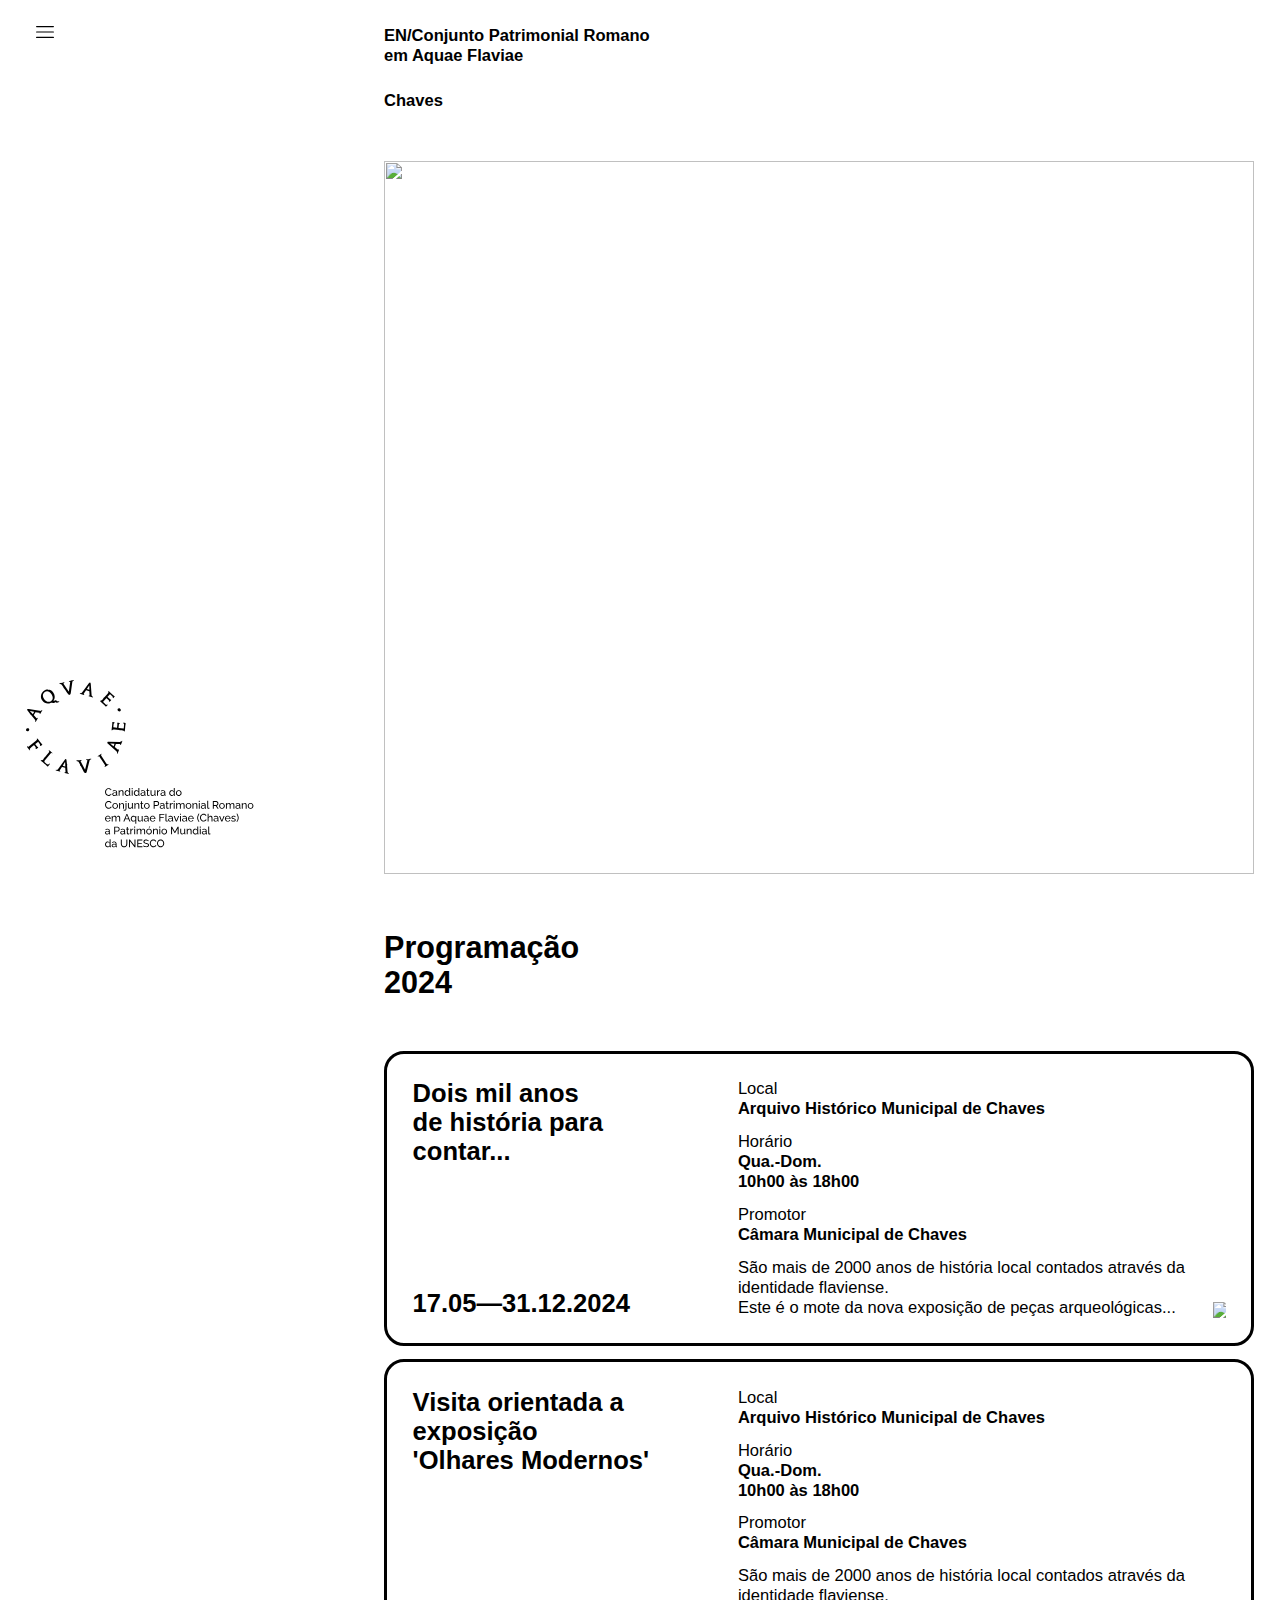
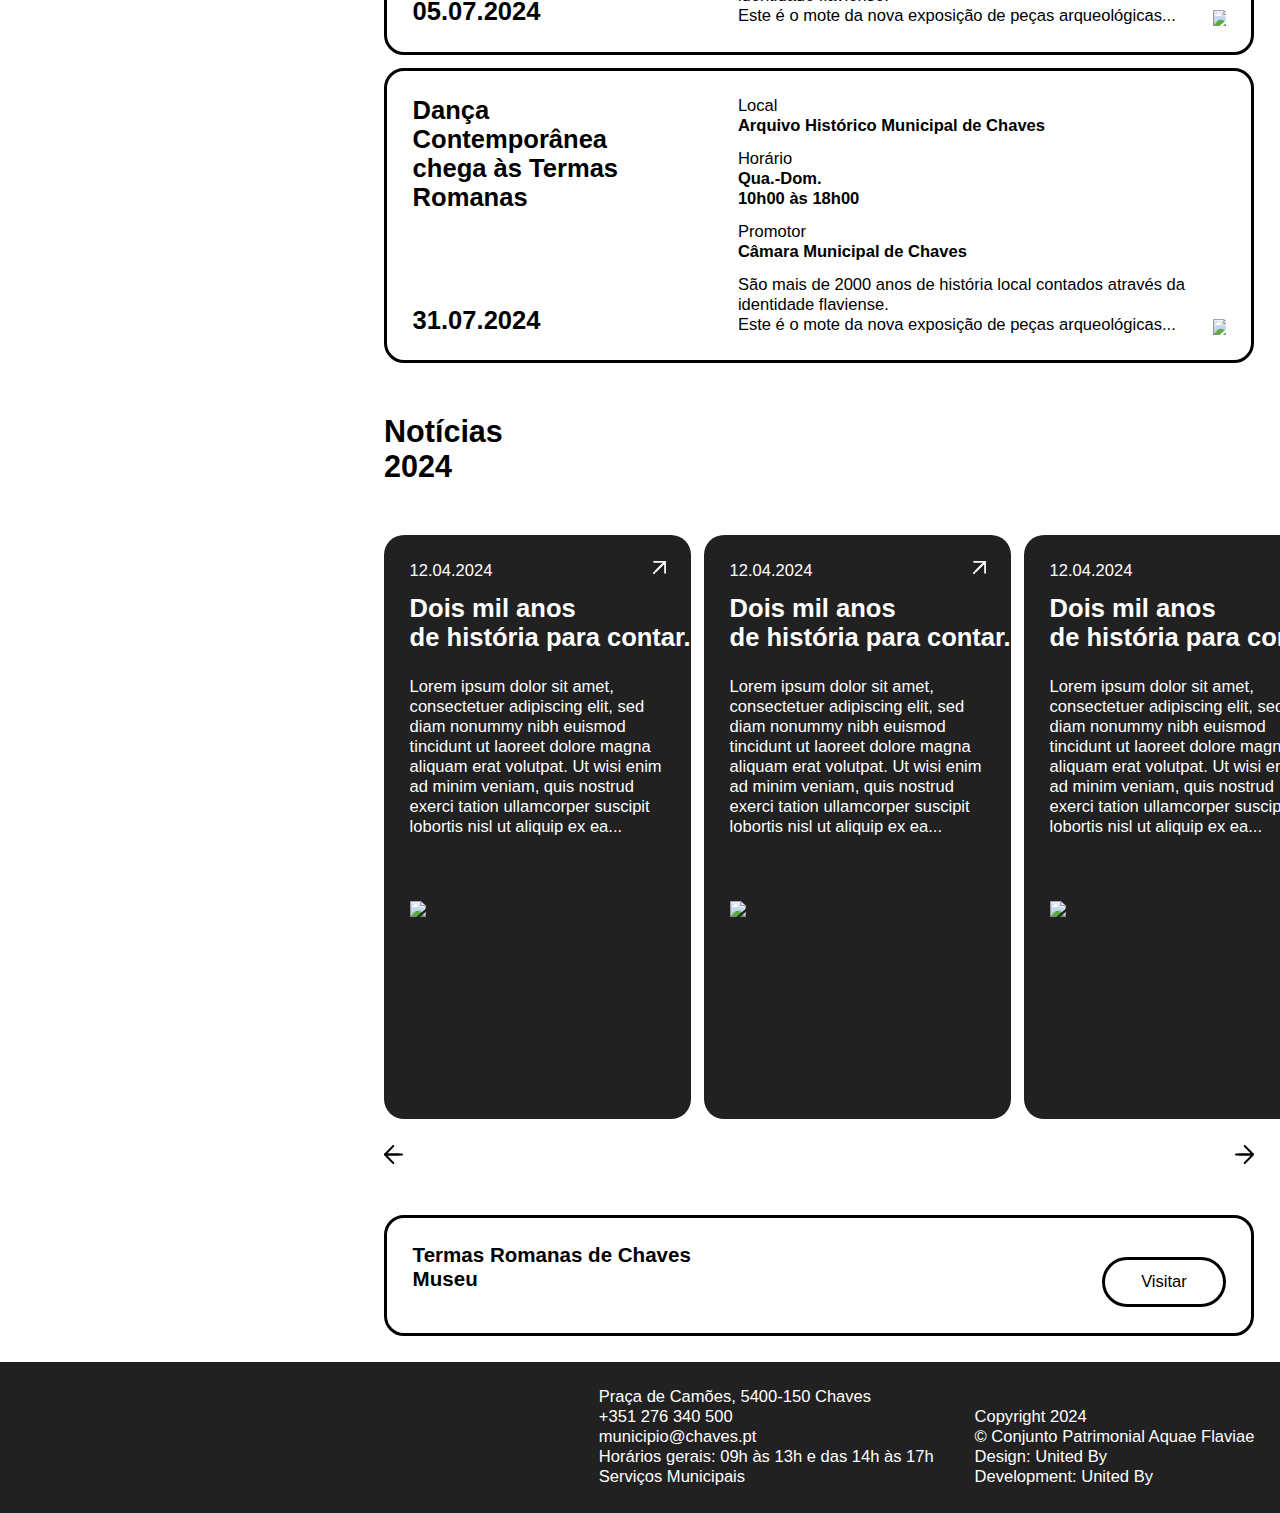
==== en/index.html @ 760e2a57 "++" ====
<!DOCTYPE html>
<html>

<head>
    <title>Aqua Flaviae</title>
    <meta charset="UTF-8">
    <meta name="viewport" content="width=device-width, initial-scale=1.0">
    <link rel="stylesheet" href="../style.css">
    <script src="https://cdnjs.cloudflare.com/ajax/libs/gsap/3.11.2/gsap.min.js"></script>
    <script src="https://cdnjs.cloudflare.com/ajax/libs/gsap/3.11.2/Draggable.min.js"></script>
    <script src="https://cdnjs.cloudflare.com/ajax/libs/gsap/3.11.2/InertiaPlugin.min.js"></script>
</head>

<body>
    <div class="geralDiv">
        <div class="lateralDiv">
            <header>
                <div class="menuHeader">
                    <div id="menuIcon" class="menuIcon">
                        <img id="openMenu" src="../data/geral/menu.svg">
                        <img id="closeMenu" src="../data/geral/close.svg">
                    </div>
                    <div id="menuItems">
                        <a href="../index.html">
                            <li class="selected">Início</li>
                        </a>
                        <a href="../bemPatrimonial.html">
                            <li>O Bem Patrimonial</li>
                        </a>
                        <a href="../patrimonioMundial.html">
                            <li>Candidatura</li>
                        </a>
                        <li>UNESCO</li>
                        <li>Notícias</li>
                        <li>Contactos</li>
                        <p class="marginTopHalf"><a href="../index.html">PT</a>/<a href="index.html">ENG</a></p>
                    </div>
                </div>
            </header>

            <div id="logoHeader">
                <div>
                    <a href="index.html"> <img id="logoPart1" src="../data/geral/logoPart1.svg"></a>
                </div>
                <div>
                    <a href="index.html"> <img src="../data/geral/logoPart2.svg"></a>
                </div>
            </div>
        </div>

        <main class="mainDiv">
            <div class="topDiv">
                <p>EN/Conjunto Patrimonial Romano</p>
                <p>em Aquae Flaviae</p>
                <p class="marginTopDefault">Chaves</p>
            </div>
            <div class="imageIndex">
                <img src="../data/fotos/Chaves_Museu_Termas_Romanas_abertura-MR-13.png">
            </div>


            <!--Agenda-->
            <div class="marginTopDouble">
                <div class="agendaDiv">
                    <h1 class="marginTopDouble marginBottomDouble">
                        Programação<br>2024
                    </h1>
                    <!--News1-->
                    <div class="agenda marginBottomHalf">
                        <div class="agendaH1">
                            <h2>Dois mil anos<br>de história para contar...</h2>
                            <h2>17.05—31.12.2024</h2>
                        </div>
                        <div class="agendaDetails">
                            <div>
                                <p class="marginBottomHalf">Local<br>
                                    <span style="font-weight:bold;">Arquivo Histórico Municipal de Chaves</span>
                                </p>

                                <p class="marginBottomHalf">Horário<br>
                                    <span style="font-weight:bold;">Qua.-Dom.</span><br>
                                    <span style="font-weight:bold;">10h00 às 18h00</span>
                                </p>

                                <p class="marginBottomHalf"> Promotor<br>
                                    <span style="font-weight:bold;">Câmara Municipal de Chaves</span>
                                </p>

                                <p>São mais de 2000 anos de história local contados através da identidade flaviense.<br>
                                    Este é o mote da nova exposição de peças arqueológicas...</p>
                                </p>
                            </div>
                            <div class="agendaArrow"><img src="../data/geral/arrow.svg"></div>
                        </div>
                    </div>

                    <!--News2-->
                    <div class="agenda marginBottomHalf">
                        <div class="agendaH1">
                            <h2>Visita orientada a exposição<br>'Olhares Modernos'</h2>
                            <h2>05.07.2024</h2>
                        </div>
                        <div class="agendaDetails">
                            <div>
                                <p class="marginBottomHalf">Local<br>
                                    <span style="font-weight:bold;">Arquivo Histórico Municipal de Chaves</span>
                                </p>

                                <p class="marginBottomHalf">Horário<br>
                                    <span style="font-weight:bold;">Qua.-Dom.</span><br>
                                    <span style="font-weight:bold;">10h00 às 18h00</span>
                                </p>

                                <p class="marginBottomHalf"> Promotor<br>
                                    <span style="font-weight:bold;">Câmara Municipal de Chaves</span>
                                </p>

                                <p>São mais de 2000 anos de história local contados através da identidade flaviense.<br>
                                    Este é o mote da nova exposição de peças arqueológicas...</p>
                                </p>
                            </div>
                            <div class="agendaArrow"><img src="../data/geral/arrow.svg"></div>
                        </div>
                    </div>

                    <!--News3-->
                    <div class="agenda marginBottomHalf">
                        <div class="agendaH1">
                            <h2>Dança Contemporânea chega às Termas Romanas</h2>
                            <h2>31.07.2024</h2>
                        </div>
                        <div class="agendaDetails">
                            <div>
                                <p class="marginBottomHalf">Local<br>
                                    <span style="font-weight:bold;">Arquivo Histórico Municipal de Chaves</span>
                                </p>

                                <p class="marginBottomHalf">Horário<br>
                                    <span style="font-weight:bold;">Qua.-Dom.</span><br>
                                    <span style="font-weight:bold;">10h00 às 18h00</span>
                                </p>

                                <p class="marginBottomHalf"> Promotor<br>
                                    <span style="font-weight:bold;">Câmara Municipal de Chaves</span>
                                </p>

                                <p>São mais de 2000 anos de história local contados através da identidade flaviense.<br>
                                    Este é o mote da nova exposição de peças arqueológicas...</p>
                                </p>
                            </div>
                            <div class="agendaArrow"><img src="../data/geral/arrow.svg"></div>
                        </div>
                    </div>
                </div>
                <div>
                </div>
            </div>


            <!--Notícias-->
            <div class="marginTopDouble">
                <div class="newsDiv">
                    <h1 class="marginTopDouble marginBottomDouble">
                        Notícias<br>2024
                    </h1>
                    <!--News1-->
                    <div class="newsGeneral">
                        <div class="news marginBottomDefault">
                            <div class="newsH1">
                                <div class="newsH1Title">
                                    <p class="marginBottomHalf">12.04.2024</p>
                                    <h2>Dois mil anos<br>de história para contar...</h2>
                                </div>
                                <div class="agendaArrow"><img src="../data/geral/arrowWhite.svg"></div>
                            </div>
                            <div class="newsDetails">
                                <div>
                                    <p class="marginTopDefault">Lorem ipsum dolor sit amet, consectetuer adipiscing
                                        elit,
                                        sed diam nonummy nibh euismod tincidunt ut laoreet dolore magna aliquam erat
                                        volutpat. Ut wisi enim ad minim veniam, quis nostrud exerci tation ullamcorper
                                        suscipit lobortis nisl ut aliquip ex ea...</p>
                                    </p>
                                </div>
                            </div>

                            <div class="newsImage">
                                <img src="../data/fotos/Chaves_Museu_Termas_Romanas_abertura-MR-13.png">
                            </div>
                        </div>
                        <!--News2-->
                        <div class="news marginBottomDefault">
                            <div class="newsH1">
                                <div class="newsH1Title">
                                    <p class="marginBottomHalf">12.04.2024</p>
                                    <h2>Dois mil anos<br>de história para contar...</h2>
                                </div>
                                <div class="agendaArrow"><img src="../data/geral/arrowWhite.svg"></div>
                            </div>
                            <div class="newsDetails">
                                <div>
                                    <p class="marginTopDefault">Lorem ipsum dolor sit amet, consectetuer adipiscing
                                        elit,
                                        sed diam nonummy nibh euismod tincidunt ut laoreet dolore magna aliquam erat
                                        volutpat. Ut wisi enim ad minim veniam, quis nostrud exerci tation ullamcorper
                                        suscipit lobortis nisl ut aliquip ex ea...</p>
                                    </p>
                                </div>
                            </div>

                            <div class="newsImage">
                                <img src="../data/fotos/P1010801_greyscale.png">
                            </div>
                        </div>
                        <!--News3-->
                        <div class="news marginBottomDefault">
                            <div class="newsH1">
                                <div class="newsH1Title">
                                    <p class="marginBottomHalf">12.04.2024</p>
                                    <h2>Dois mil anos<br>de história para contar...</h2>
                                </div>
                                <div class="agendaArrow"><img src="../data/geral/arrowWhite.svg"></div>
                            </div>
                            <div class="newsDetails">
                                <div>
                                    <p class="marginTopDefault">Lorem ipsum dolor sit amet, consectetuer adipiscing
                                        elit,
                                        sed diam nonummy nibh euismod tincidunt ut laoreet dolore magna aliquam erat
                                        volutpat. Ut wisi enim ad minim veniam, quis nostrud exerci tation ullamcorper
                                        suscipit lobortis nisl ut aliquip ex ea...</p>
                                    </p>
                                </div>
                            </div>

                            <div class="newsImage">
                                <img src="../data/fotos/Chaves_Museu_Termas_Romanas_abertura-MR-13.png">
                            </div>
                        </div>
                        <!--News4-->
                        <div class="news marginBottomDefault">
                            <div class="newsH1">
                                <div class="newsH1Title">
                                    <p class="marginBottomHalf">12.04.2024</p>
                                    <h2>Dois mil anos<br>de história para contar...</h2>
                                </div>
                                <div class="agendaArrow"><img src="../data/geral/arrowWhite.svg"></div>
                            </div>
                            <div class="newsDetails">
                                <div>
                                    <p class="marginTopDefault">Lorem ipsum dolor sit amet, consectetuer adipiscing
                                        elit,
                                        sed diam nonummy nibh euismod tincidunt ut laoreet dolore magna aliquam erat
                                        volutpat. Ut wisi enim ad minim veniam, quis nostrud exerci tation ullamcorper
                                        suscipit lobortis nisl ut aliquip ex ea...</p>
                                    </p>
                                </div>
                            </div>

                            <div class="newsImage">
                                <img src="../data/fotos/Chaves_Museu_Termas_Romanas_abertura-MR-13.png">
                            </div>
                        </div>
                    </div>
                </div>
                <div class="arrowScroll">
                    <img id="backArrow" src="../data/geral/arrowBack.svg">
                    <img id="nextArrow" src="../data/geral/arrowNext.svg">
                </div>
                <div>
                </div>
            </div>

            <!--Visita-->
            <div class="marginTopDouble visitaDiv">
                <div>
                    <h3> <span style="font-weight:bold;">Termas Romanas de Chaves</span><br>Museu</h3>
                </div>
                <div class="buttonVisitDiv">
                    <a href="https://museutermasromanaschaves.pt/" target="_blank"><button class="button">Visitar</button></a>
                </div>
            </div>
        </main>

    </div>
    <footer>
        <div class="footerContent">
            <div>
                <!--<img id="logoFooter" src="data/geral/logoWhite.svg">-->
            </div>
            <div></div>
            <div>
                <p>Praça de Camões, 5400-150 Chaves</p>
                <p>+351 276 340 500</p>
                <p>municipio@chaves.pt</p>
                <p>Horários gerais: 09h às 13h e das 14h às 17h</p>
                <p>Serviços Municipais</p>
            </div>
            <div>
                <p>Copyright 2024</p>
                <p>© Conjunto Patrimonial Aquae Flaviae</p>
                <p>Design: United By</p>
                <p>Development: United By</p>
            </div>
        </div>
    </footer>



    <script src="../js/mobileHeight.js"></script>
    <script src="../js/header.js"></script>
    <script src="../js/index.js"></script>
</body>

</html>
---- style.css ----
:root {
    --marginH: 2vw;
    --marginHMobile: 6vw;
    --topDiv: 15vh;
    --borderRadius: 20px;


    --black: #212121;
    --grey: #E2E2E2;

}

@import url('https://fonts.googleapis.com/css2?family=Raleway:ital,wght@0,100..900;1,100..900&display=swap');


* {
    margin: 0;
    padding: 0;
    font-family: "Raleway", sans-serif;
    font-weight: 500;
}

body {
    overflow-x: hidden;
}

p,
li, .button{
    font-size: calc(14px + 0.2vw);
}

h1 {
    font-size: calc(28px + 0.2vw);
    font-weight: 700;
}

h2 {
    font-size: calc(23px + 0.2vw);
    font-weight: 700;
}

h3 {
    font-size: calc(18px + 0.2vw);
    font-weight: 700;
}

.bold {
    font-weight: 700;
}

::-moz-selection {
    background: var(--grey);
}

::selection {
    background: var(--grey);
}


a {
    text-decoration: none;
    color: black;
}

.marginTopDefault {
    margin-top: var(--marginH);
}

.marginBottomDefault {
    margin-bottom: var(--marginH);
}


.marginTopDouble {
    margin-top: calc(var(--marginH) * 2);
}

.marginBottomDouble {
    margin-bottom: calc(var(--marginH) * 2);
}

.marginTopHalf {
    margin-top: calc(var(--marginH) / 2);
}

.marginBottomHalf {
    margin-bottom: calc(var(--marginH) / 2);
}



/*geral*/
.geralDiv {
    display: flex;
    justify-content: space-between;
    margin: var(--marginH);
}

.lateralDiv {
    width: 30%;
    height: calc(100vh - var(--marginH)*2);
    display: flex;
    flex-direction: column;
    justify-content: space-between;
    position: -webkit-sticky;
    position: sticky;
    top: var(--marginH);
    background-color: white;
    z-index: 2;
}

.mainDiv {
    width: 68vw;
}

.topDiv {
    height: 15vh;
}

header {
    height: var(--topDiv);
}

.topDiv p {
    font-weight: 700;
}

.textDiv {
    width: 60%;
}

.section {
    height: calc(100vh - var(--marginH) * 2);
}



/*header*/
.menuIcon {
    width: 3vw;
    display: flex;
    justify-content: center;
}

.menuHeader {
    display: flex;
}

.menuHeader img {
    height: calc(var(--marginH)/2)
}

#closeMenu {
    display: none;
}

#logoHeader {
    display: grid;
}

#logoHeader img {
    width: 70%;
}

#menuItems li {
    list-style-type: none;
    margin-left: 0vw;
    transition: margin-left 0.5s;
}

#menuItems li:hover {
    margin-left: 1vw;
    transition: margin-left 0.5s;
}

#menuItems {
    display: block;
    margin-left: calc(var(--marginH)/2);
    opacity: 0;
    transition: opacity 0.5s;
}

#menuItems.show {
    display: block;
    opacity: 1;
}

.selected {
    font-weight: 700;
}

#logoPart1 {
    transition: transform 0.1s linear;
    width: calc(70% / 2.5) !important;
}

#logoEstatico {
    width: 60% !important;
}


/*patrimonio mundial*/
.imagePatrimonio img {
    height: 40vh !important;
}


/*index*/
.imageIndex img {
    width: 100%;
    height: calc(100vh - var(--topDiv) - var(--marginH)*2);
    object-fit: cover;
}

.test {
    margin-top: var(--marginH)
}


.agenda {
    display: flex;
    justify-content: space-between;
    border-style: solid;
    padding: calc(var(--marginH));
    border-radius: var(--borderRadius);
    transition: background-color 0.5s;
}

.agenda:hover{
    background-color: var(--grey);
    cursor: pointer;
}

.agendaH1 {
    width: 30%;
    display: flex;
    flex-direction: column;
    justify-content: space-between;
}

.agendaDetails {
    width: 60%;
    display: flex;
    justify-content: space-between;
}

.agendaArrow {
    display: flex;
    align-items: flex-end;
}

.agendaArrow img {
    width: 1vw;
}

.newsGeneral {
    display: inline-flex;
    gap: calc(var(--marginH) / 2);
    overflow: hidden;
    white-space: nowrap;
    cursor: grab;
    user-select: none;
    -webkit-user-drag: none;
    -moz-user-select: none;
    -ms-user-select: none;
}

.news {
    user-select: none;
    background-color: var(--black);
    color: white;
    padding: calc(var(--marginH));
    width: 20vw;
    flex: 0 0 auto;
    border-radius: var(--borderRadius);
}


.newsGeneral:active {
    cursor: grabbing;
}

.newsH1 {
    display: flex;
    justify-content: space-between;
    align-items: flex-start;
}

.newsImage {
    margin-top: 5vw;

    max-width: 100%;
    overflow: hidden;
}

.newsImage img {
    height: 15vw;
    width: auto;
    object-fit: cover;
    display: block;
    max-width: 100%;
}

.visitaDiv {
    display: flex;
    justify-content: space-between;
    border-style: solid;
    padding: calc(var(--marginH));
    border-radius: var(--borderRadius);
    height: 5vw;
}


.news p {
    text-wrap: wrap;
}

.newsH1Title {
    width: 80%
}

.newsH1Title h1 {
    text-wrap: wrap;
}

.button {
    background-color: white; 
    border: black;
    color: black;
    border-style: solid;
    padding: calc(var(--borderRadius)* 0.6) calc(var(--borderRadius)* 1.8);
    text-align: center;
    text-decoration: none;
    border-radius: 100px;
    display: inline-block;
    transition: background-color 1s;
  }

  .button:hover{
    background-color: var(--grey);
    cursor: pointer;
  }

  .buttonVisitDiv{
    display: flex;
    align-items: flex-end;
  }

  .arrowScroll img{
    width: 1.5vw;
  }

.arrowScroll{
    width: 100%;
    display: flex;
    justify-content: space-between;
}





/*footer*/
footer {
    background-color: var(--black);
    color: white
}

#logoFooter {
    width: 13vw;
}

.footerContent {
    display: flex;
    padding: var(--marginH);
    justify-content: space-between;
    align-items: flex-end
}

.footerContent div {
    min-width: 20%;
}


@media screen and (max-width:900px) {
    .geralDiv {
        display: inline;
        margin: 0;
        padding: 0;
    }

    .lateralDiv{
        width: calc(100vw - var(--marginHMobile)* 2);
        height: calc(10vh - var(--marginH)* 2);
        display: flex;
        flex-direction: row-reverse;
        padding: var(--marginHMobile);
    }

    .mainDiv {
        width: calc(100vw - var(--marginHMobile)* 2);
        padding: var(--marginHMobile);
    }
    
    #menuItems{
        display: none;
    }

    .menuHeader img {
        height: calc(var(--marginHMobile) / 2);
    }

    .topDiv{
        display: flex;
        flex-direction: column;
        justify-content: center;
    }

    .imageIndex img {
        width: 100%;
        height: calc(100vh - var(--topDiv) - var(--marginHMobile)* 2);
        object-fit: cover;
    }

}
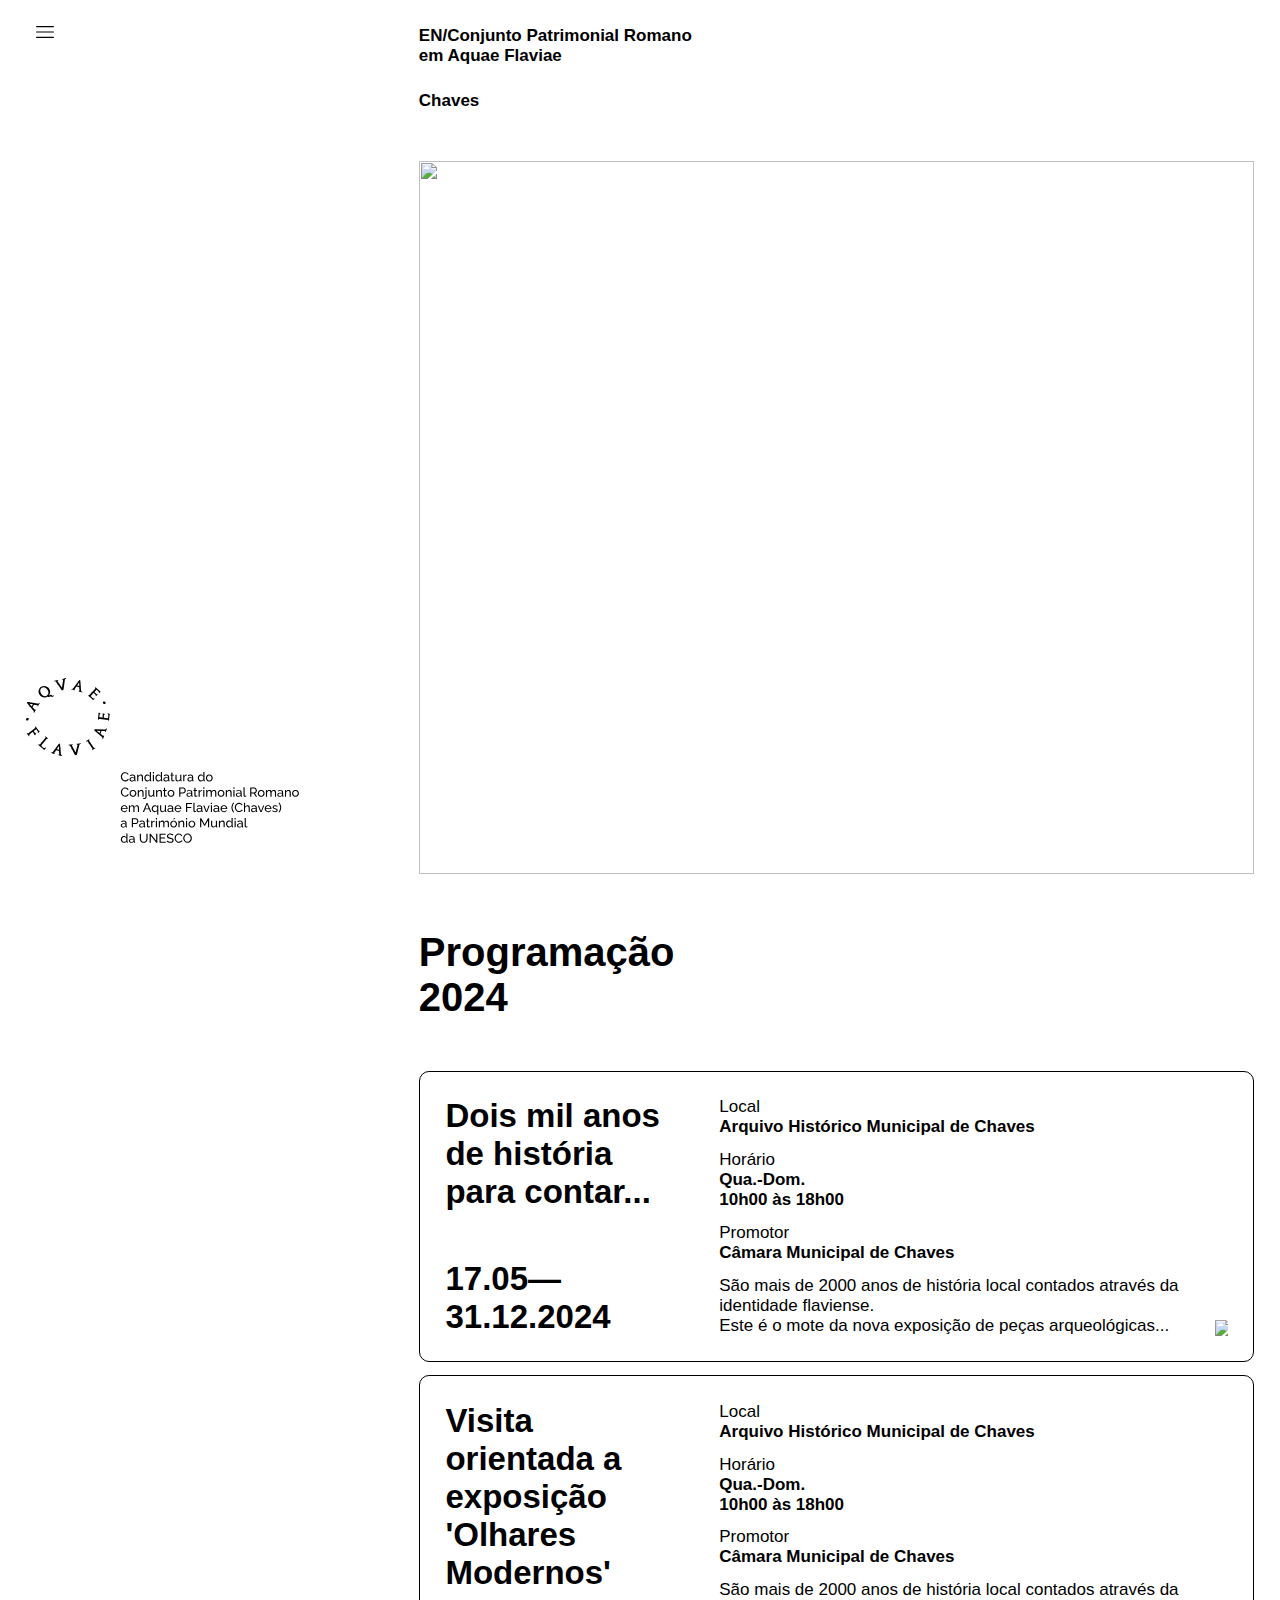
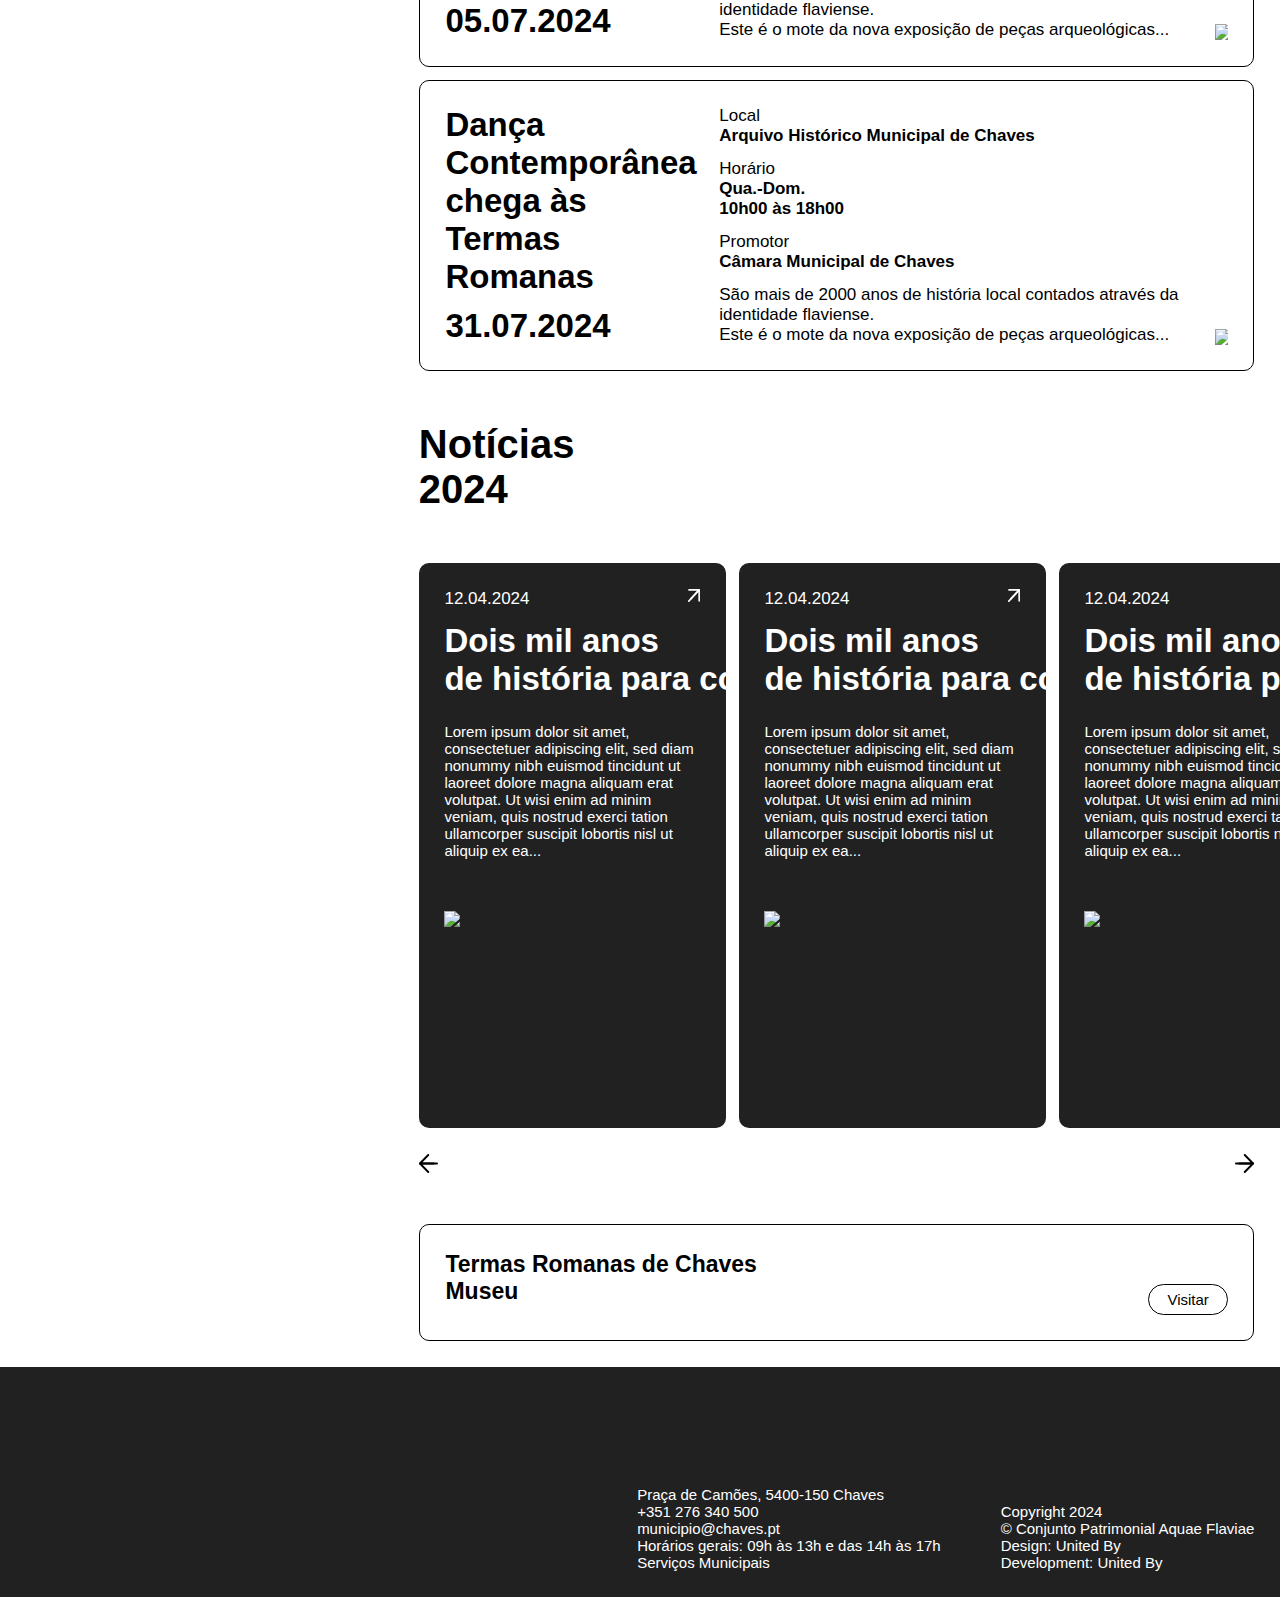
==== commit 0e24fbf1: "++" ====
--- a/en/index.html
+++ b/en/index.html
@@ -16,11 +16,11 @@
         <div class="lateralDiv">
             <header>
                 <div class="menuHeader">
-                    <div id="menuIcon" class="menuIcon">
-                        <img id="openMenu" src="../data/geral/menu.svg">
-                        <img id="closeMenu" src="../data/geral/close.svg">
-                    </div>
-                    <div id="menuItems">
+                    <div id="menuIconDesktop" class="menuIcon">
+                        <img id="openMenuDesktop" src="../data/geral/menu.svg">
+                        <img id="closeMenuDesktop" src="../data/geral/close.svg">
+                    </div>
+                    <div id="menuItemsDesktop">
                         <a href="../index.html">
                             <li class="selected">Início</li>
                         </a>
--- a/style.css
+++ b/style.css
@@ -2,11 +2,13 @@
     --marginH: 2vw;
     --marginHMobile: 6vw;
     --topDiv: 15vh;
-    --borderRadius: 20px;
+    --topDivMobile: 10vh;
+    --borderRadius: 10px;
+    --headerHeightMobile: 15vh;
 
 
     --black: #212121;
-    --grey: #E2E2E2;
+    --grey: #F2F2F2;
 
 }
 
@@ -25,23 +27,40 @@
 }
 
 p,
-li, .button{
-    font-size: calc(14px + 0.2vw);
+li,
+.button {
+    font-size: calc(12px + 0.390625vw);
+}
+
+.button {
+    font-size: calc(10px + 0.390625vw);
+}
+
+.newsDetails p {
+    font-size: calc(10px + 0.390625vw);
+}
+
+footer p {
+    font-size: calc(10px + 0.390625vw);
 }
 
 h1 {
-    font-size: calc(28px + 0.2vw);
+    font-size: calc(35px + 0.390625vw);
     font-weight: 700;
 }
 
 h2 {
-    font-size: calc(23px + 0.2vw);
+    font-size: calc(28px + 0.390625vw);
     font-weight: 700;
 }
 
 h3 {
-    font-size: calc(18px + 0.2vw);
+    font-size: calc(18px + 0.390625vw);
     font-weight: 700;
+}
+
+.borderRadius {
+    border-radius: var(--borderRadius);
 }
 
 .bold {
@@ -85,6 +104,14 @@
 
 .marginBottomHalf {
     margin-bottom: calc(var(--marginH) / 2);
+}
+
+.marginTop4 {
+    margin-top: calc(var(--marginH) * 4);
+}
+
+.marginBottom4 {
+    margin-bottom: calc(var(--marginH) * 4);
 }
 
 
@@ -110,11 +137,11 @@
 }
 
 .mainDiv {
-    width: 68vw;
+    width: 68%;
 }
 
 .topDiv {
-    height: 15vh;
+    height: var(--topDiv);
 }
 
 header {
@@ -131,6 +158,9 @@
 
 .section {
     height: calc(100vh - var(--marginH) * 2);
+    display: flex;
+    flex-direction: column;
+    justify-content: space-between;
 }
 
 
@@ -142,45 +172,54 @@
     justify-content: center;
 }
 
+#menuIconMobile {
+    display: none;
+}
+
 .menuHeader {
     display: flex;
+    position: fixed;
 }
 
 .menuHeader img {
     height: calc(var(--marginH)/2)
 }
 
-#closeMenu {
+#closeMenuDesktop {
     display: none;
 }
 
 #logoHeader {
     display: grid;
-}
-
-#logoHeader img {
-    width: 70%;
-}
-
-#menuItems li {
+    position: fixed;
+    bottom: 0;
+    margin-bottom: var(--marginH);
+}
+
+
+#logoHeaderMobile {
+    display: none;
+}
+
+#menuItemsDesktop li {
     list-style-type: none;
     margin-left: 0vw;
     transition: margin-left 0.5s;
 }
 
-#menuItems li:hover {
+#menuItemsDesktop li:hover {
     margin-left: 1vw;
     transition: margin-left 0.5s;
 }
 
-#menuItems {
+#menuItemsDesktop {
     display: block;
-    margin-left: calc(var(--marginH)/2);
+    margin-left: calc(var(--marginH)/4);
     opacity: 0;
     transition: opacity 0.5s;
 }
 
-#menuItems.show {
+#menuItemsDesktop.show {
     display: block;
     opacity: 1;
 }
@@ -195,13 +234,24 @@
 }
 
 #logoEstatico {
-    width: 60% !important;
+    width: auto;
+    height: 12vw;
 }
 
 
 /*patrimonio mundial*/
 .imagePatrimonio img {
-    height: 40vh !important;
+    height: 50vh !important;
+}
+
+.imagePatrimonio2 img {
+    width: 60%;
+    height: 50vh;
+    object-fit: cover;
+}
+
+.marginPatrimonio {
+    margin-top: 15vh;
 }
 
 
@@ -220,13 +270,15 @@
 .agenda {
     display: flex;
     justify-content: space-between;
+    border-color: black;
+    border-width: 1px;
     border-style: solid;
     padding: calc(var(--marginH));
     border-radius: var(--borderRadius);
     transition: background-color 0.5s;
 }
 
-.agenda:hover{
+.agenda:hover {
     background-color: var(--grey);
     cursor: pointer;
 }
@@ -239,14 +291,15 @@
 }
 
 .agendaDetails {
-    width: 60%;
-    display: flex;
-    justify-content: space-between;
+    width: 65%;
+    display: flex;
+    justify-content: flex-end;
 }
 
 .agendaArrow {
     display: flex;
     align-items: flex-end;
+    margin-left: calc(var(--marginH));
 }
 
 .agendaArrow img {
@@ -270,9 +323,9 @@
     background-color: var(--black);
     color: white;
     padding: calc(var(--marginH));
-    width: 20vw;
     flex: 0 0 auto;
     border-radius: var(--borderRadius);
+    width: 20vw;
 }
 
 
@@ -287,7 +340,7 @@
 }
 
 .newsImage {
-    margin-top: 5vw;
+    margin-top: calc(var(--marginH)*2);
 
     max-width: 100%;
     overflow: hidden;
@@ -304,6 +357,8 @@
 .visitaDiv {
     display: flex;
     justify-content: space-between;
+    border-color: black;
+    border-width: 1px;
     border-style: solid;
     padding: calc(var(--marginH));
     border-radius: var(--borderRadius);
@@ -319,14 +374,15 @@
     width: 80%
 }
 
-.newsH1Title h1 {
+.newsH1Title h3 {
     text-wrap: wrap;
 }
 
 .button {
-    background-color: white; 
-    border: black;
+    background-color: white;
     color: black;
+    border-color: black;
+    border-width: 1px;
     border-style: solid;
     padding: calc(var(--borderRadius)* 0.6) calc(var(--borderRadius)* 1.8);
     text-align: center;
@@ -334,26 +390,30 @@
     border-radius: 100px;
     display: inline-block;
     transition: background-color 1s;
-  }
-
-  .button:hover{
+}
+
+.button:hover {
     background-color: var(--grey);
     cursor: pointer;
-  }
-
-  .buttonVisitDiv{
+}
+
+.buttonVisitDiv {
     display: flex;
     align-items: flex-end;
-  }
-
-  .arrowScroll img{
+}
+
+.arrowScroll img {
     width: 1.5vw;
-  }
-
-.arrowScroll{
+}
+
+.arrowScroll {
     width: 100%;
     display: flex;
     justify-content: space-between;
+}
+
+.arrowScroll img {
+    cursor: pointer;
 }
 
 
@@ -363,10 +423,12 @@
 /*footer*/
 footer {
     background-color: var(--black);
-    color: white
+    color: white;
+    min-height: calc(12vw + var(--marginH) *2);
 }
 
 #logoFooter {
+    display: none;
     width: 13vw;
 }
 
@@ -374,7 +436,8 @@
     display: flex;
     padding: var(--marginH);
     justify-content: space-between;
-    align-items: flex-end
+    align-items: flex-end;
+    min-height: calc(12vw + var(--marginH));
 }
 
 .footerContent div {
@@ -383,43 +446,246 @@
 
 
 @media screen and (max-width:900px) {
+
+    /*geral*/
+    p,
+    .button {
+        font-size: calc(15px + 0.390625vw);
+    }
+
+    .newsDetails p {
+        font-size: calc(13px + 0.390625vw);
+    }
+
+    h1 {
+        font-size: calc(30px + 0.390625vw);
+        font-weight: 700;
+    }
+
+    h2 {
+        font-size: calc(25px + 0.390625vw);
+        font-weight: 700;
+    }
+
+
+    h3 {
+        font-size: calc(18px + 0.390625vw);
+        font-weight: 700;
+    }
+
+    #menuIconDesktop {
+        display: none;
+    }
+
+    #menuIconMobile {
+        display: block;
+        width: calc(var(--marginHMobile));
+    }
+
+    footer {
+        z-index: 100;
+        position: relative;
+        min-height: 12vh !important;
+        padding: var(--marginHMobile);
+    }
+
+    #logoFooter{
+        height: 12vh;
+        display: block;
+        width: auto;
+    }
+
+    .noneMobile{
+        display: none;
+    }
+
+    #menuItemsDesktop {
+        display: none;
+    }
+
+    #logoHeader {
+        display: none;
+    }
+
+    #logoHeaderMobile {
+        background-color: white;
+        height: 12vh;
+        display: block;
+        width: 100%;
+        position: fixed;
+        z-index: 3;
+        padding: var(--marginHMobile);
+        left: 0;
+        right: 0;
+        bottom: 0;
+        top: auto;
+    }
+
+    #closeMenuDesktop {
+        display: none;
+    }
+
+    .marginTopDefault {
+        margin-top: var(--marginHMobile);
+    }
+
+    .marginBottomDefault {
+        margin-bottom: var(--marginHMobile);
+    }
+
+
+    .marginTopDouble {
+        margin-top: calc(var(--marginHMobile) * 2);
+    }
+
+    .marginBottomDouble {
+        margin-bottom: calc(var(--marginHMobile) * 2);
+    }
+
+    .marginTopHalf {
+        margin-top: calc(var(--marginHMobile) / 2);
+    }
+
+    .marginBottomHalf {
+        margin-bottom: calc(var(--marginHMobile) / 2);
+    }
+
+    .footerContent {
+        align-items: flex-start;
+        margin-top: 6vw;
+        align-items: flex-start;
+        margin-top: var(--marginHMobile);
+        gap: var(--marginHMobile);
+        flex-direction: column;
+    }
+
+
+
+
+
+    /*index*/
     .geralDiv {
-        display: inline;
+        padding: 0;
         margin: 0;
-        padding: 0;
-    }
-
-    .lateralDiv{
-        width: calc(100vw - var(--marginHMobile)* 2);
-        height: calc(10vh - var(--marginH)* 2);
-        display: flex;
-        flex-direction: row-reverse;
+    }
+
+    .lateralDiv {
+        width: 18%;
         padding: var(--marginHMobile);
     }
 
+    .menuItems {
+        display: none;
+    }
+
     .mainDiv {
-        width: calc(100vw - var(--marginHMobile)* 2);
+        width: 70%;
         padding: var(--marginHMobile);
-    }
-    
-    #menuItems{
+
+
+    }
+
+    #menuItemsDesktop {
         display: none;
     }
 
     .menuHeader img {
-        height: calc(var(--marginHMobile) / 2);
-    }
-
-    .topDiv{
+        height: calc(var(--marginHMobile)* 0.7);
+    }
+
+    .topDiv {
+        height: var(--topDivMobile);
         display: flex;
         flex-direction: column;
-        justify-content: center;
     }
 
     .imageIndex img {
         width: 100%;
-        height: calc(100vh - var(--topDiv) - var(--marginHMobile)* 2);
+        height: 50vh;
         object-fit: cover;
     }
 
+    #logoEstatico {
+        width: auto !important;
+        height: 100%;
+    }
+
+
+    .agenda {
+        flex-direction: column;
+        min-width: 50vw !important;
+        padding: var(--marginHMobile);
+        margin-bottom: var(--marginHMobile);
+    }
+
+    .agendaH1 {
+        width: 100%;
+        margin-bottom: var(--marginHMobile);
+    }
+
+    .agendaDetails {
+        width: 100%;
+        display: block;
+    }
+
+    .agendaArrow img {
+        width: 4vw;
+    }
+
+
+
+    .agendaArrow {
+        display: flex;
+        align-items: flex-end;
+        margin-left: calc(var(--marginH));
+        justify-content: flex-end;
+    }
+
+    .agendaGeneral {
+        display: inline-flex;
+        gap: calc(var(--marginH) / 2);
+        overflow: hidden;
+        white-space: nowrap;
+    }
+
+    .agendaGeneral h3{
+        text-wrap: wrap;
+    }
+
+    .agendaDetails p{
+        text-wrap: wrap;
+    }
+
+
+    .agendaH1 h2:first-child {
+        margin-bottom: calc(var(--marginHMobile) / 2);
+    }
+
+
+    .news {
+        padding: var(--marginHMobile);
+        width: 50vw;
+    }
+
+    .newsImage img {
+        height: 40vw;
+        width: 100%;
+        margin-top: var(--marginHMobile);
+        ;
+    }
+
+    .arrowScroll img {
+        display: none;
+    }
+
+    .visitaDiv {
+        height: fit-content;
+        padding: calc(var(--marginHMobile));
+        flex-direction: column;
+    }
+
+    .buttonVisitDiv {
+        margin-top: calc(var(--marginHMobile)/2);
+        justify-content: flex-end;
+    }
 }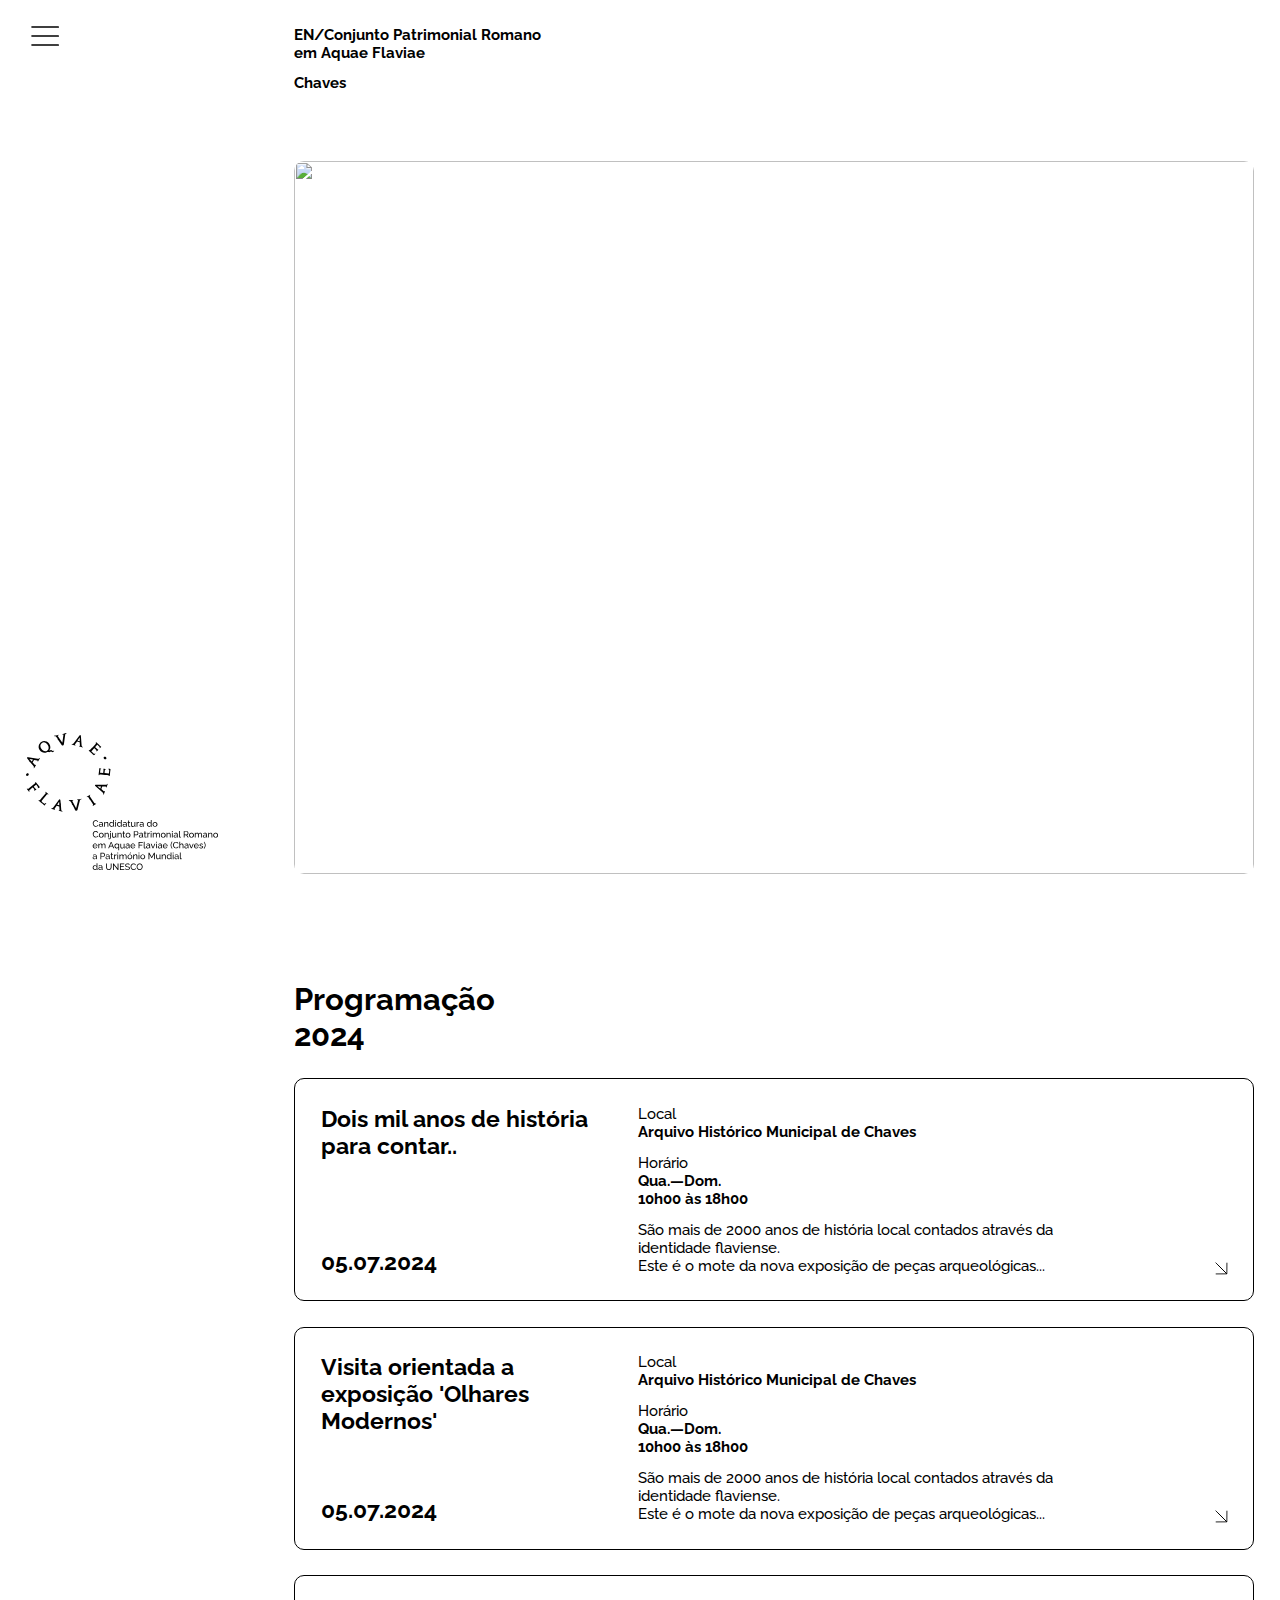
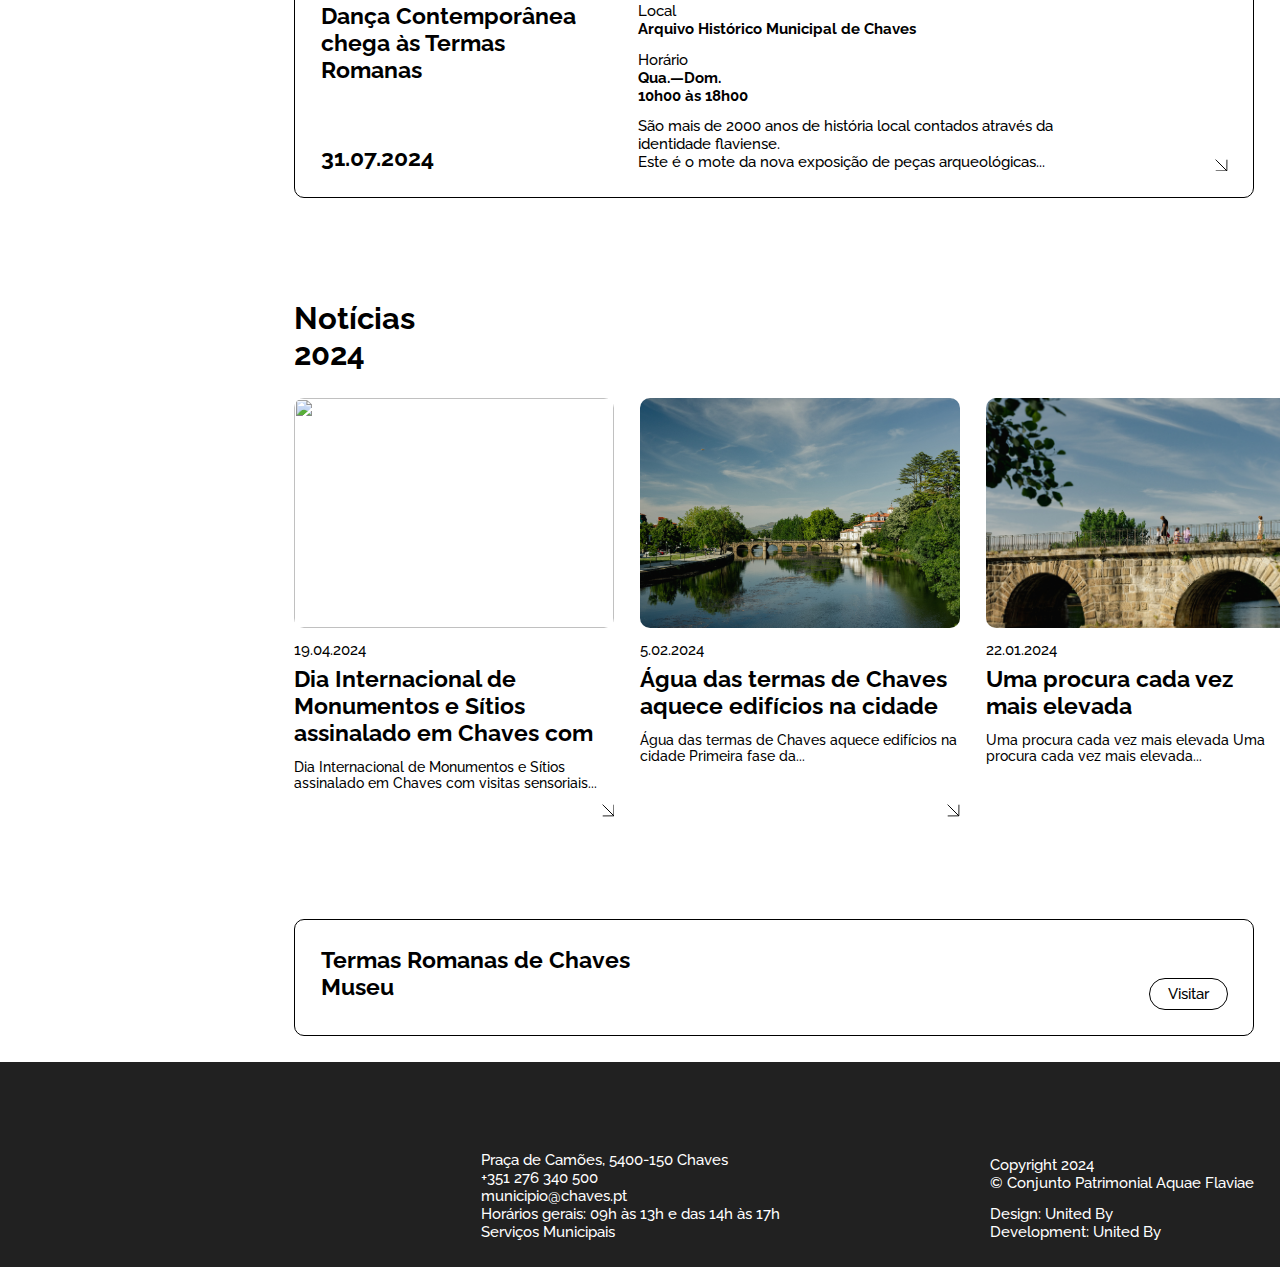
==== commit ab259548: "++" ====
--- a/en/index.html
+++ b/en/index.html
@@ -16,278 +16,407 @@
         <div class="lateralDiv">
             <header>
                 <div class="menuHeader">
-                    <div id="menuIconDesktop" class="menuIcon">
-                        <img id="openMenuDesktop" src="../data/geral/menu.svg">
-                        <img id="closeMenuDesktop" src="../data/geral/close.svg">
+                    <div id="menuIconDesktop" class="menuIcon menuDesktop">
+                        <svg id="openMenuDesktop" xmlns="http://www.w3.org/2000/svg" viewBox="0 0 17.2 12.2">
+                            <defs>
+                                <style>
+                                </style>
+                            </defs>
+                            <g id="Layer_1-2" data-name="Layer 1">
+                                <g>
+                                    <line class="cls-1" x1=".6" y1=".6" x2="16.6" y2=".6" />
+                                    <line class="cls-1" x1=".6" y1="6.1" x2="16.6" y2="6.1" />
+                                    <line class="cls-1" x1=".6" y1="11.6" x2="16.6" y2="11.6" />
+                                </g>
+                            </g>
+                        </svg>
+                        <svg id="closeMenuDesktop" xmlns="http://www.w3.org/2000/svg" viewBox="0 0 12.51 12.51">
+                            <defs>
+                                <style>
+                                </style>
+                            </defs>
+                            <g id="Layer_1-2" data-name="Layer 1">
+                                <g>
+                                    <line class="cls-1" x1=".6" y1=".6" x2="11.91" y2="11.91" />
+                                    <line class="cls-1" x1="11.91" y1=".6" x2=".6" y2="11.91" />
+                                </g>
+                            </g>
+                        </svg>
                     </div>
                     <div id="menuItemsDesktop">
-                        <a href="../index.html">
+                        <a href="index.html">
                             <li class="selected">Início</li>
                         </a>
-                        <a href="../bemPatrimonial.html">
-                            <li>O Bem Patrimonial</li>
-                        </a>
-                        <a href="../patrimonioMundial.html">
+                        <a href="bemPatrimonial.html">
+                            <li>Bem Patrimonial</li>
+                        </a>
+
+                        <a href="candidatura.html">
                             <li>Candidatura</li>
                         </a>
-                        <li>UNESCO</li>
-                        <li>Notícias</li>
-                        <li>Contactos</li>
-                        <p class="marginTopHalf"><a href="../index.html">PT</a>/<a href="index.html">ENG</a></p>
+
+                        <a href="unesco.html">
+                            <li>UNESCO</li>
+                        </a>
+                        <a href="contactos.html">
+                            <li>Contactos</li>
+                        </a>
+                        <p class="marginTopHalf"><a href="index.html">PT</a>/<a href="en/index.html">ENG</a></p>
                     </div>
                 </div>
+
+                <div class="menuMobile">
+
+                </div>
+
+                <div id="menuIconMobile" class="menuIcon">
+                    <img src="../data/geral/menu.svg">
+                </div>
             </header>
 
             <div id="logoHeader">
+                <!--<div>
+                    <a href="index.html"> <img id="logoPart1" src="data/geral/logoPart1.svg"></a>
+                </div>
                 <div>
-                    <a href="index.html"> <img id="logoPart1" src="../data/geral/logoPart1.svg"></a>
-                </div>
-                <div>
-                    <a href="index.html"> <img src="../data/geral/logoPart2.svg"></a>
-                </div>
-            </div>
+                    <a href="index.html"> <img src="data/geral/logoPart2.svg"></a>
+                </div>-->
+                <a href="index.html"> <img id="logoEstatico" src="../data/geral/logoWhite.svg"></a>
+            </div>
+        </div>
+
+        <div id="logoHeaderMobile">
+            <a href="index.html"> <img id="logoEstatico" src="../data/geral/logo.svg"></a>
         </div>
 
         <main class="mainDiv">
             <div class="topDiv">
-                <p>EN/Conjunto Patrimonial Romano</p>
+                <p>EN/Conjunto Patrimonial Romano </p>
                 <p>em Aquae Flaviae</p>
-                <p class="marginTopDefault">Chaves</p>
+                <p class="marginTopHalf">Chaves</p>
             </div>
             <div class="imageIndex">
-                <img src="../data/fotos/Chaves_Museu_Termas_Romanas_abertura-MR-13.png">
+                <img class="borderRadius" src="../data/fotos/2024.05_CHAVES_v1.0_IMG_0368.jpg">
             </div>
 
 
             <!--Agenda-->
             <div class="marginTopDouble">
                 <div class="agendaDiv">
-                    <h1 class="marginTopDouble marginBottomDouble">
+                    <h2 class="marginTop4 marginBottomDefault">
                         Programação<br>2024
-                    </h1>
-                    <!--News1-->
-                    <div class="agenda marginBottomHalf">
-                        <div class="agendaH1">
-                            <h2>Dois mil anos<br>de história para contar...</h2>
-                            <h2>17.05—31.12.2024</h2>
-                        </div>
-                        <div class="agendaDetails">
-                            <div>
-                                <p class="marginBottomHalf">Local<br>
-                                    <span style="font-weight:bold;">Arquivo Histórico Municipal de Chaves</span>
-                                </p>
-
-                                <p class="marginBottomHalf">Horário<br>
-                                    <span style="font-weight:bold;">Qua.-Dom.</span><br>
-                                    <span style="font-weight:bold;">10h00 às 18h00</span>
-                                </p>
-
-                                <p class="marginBottomHalf"> Promotor<br>
-                                    <span style="font-weight:bold;">Câmara Municipal de Chaves</span>
-                                </p>
-
-                                <p>São mais de 2000 anos de história local contados através da identidade flaviense.<br>
-                                    Este é o mote da nova exposição de peças arqueológicas...</p>
-                                </p>
-                            </div>
-                            <div class="agendaArrow"><img src="../data/geral/arrow.svg"></div>
-                        </div>
+                    </h2>
+
+                    <div class="agendaGeneral">
+                        <!--Agenda1-->
+                        <a href="agenda.html">
+                            <div class="agenda marginBottomDefault">
+                                <div class="agendaH1">
+                                    <h3>Dois mil anos de história para contar..</h3>
+                                    <h3>05.07.2024</h3>
+                                </div>
+                                <div class="agendaDetails">
+                                    <div>
+                                        <p class="marginBottomHalf">Local<br>
+                                            <span style="font-weight:bold;">Arquivo Histórico Municipal de Chaves</span>
+                                        </p>
+
+                                        <p class="marginBottomHalf">Horário<br>
+                                            <span style="font-weight:bold;">Qua.—Dom.</span><br>
+                                            <span style="font-weight:bold;">10h00 às 18h00</span>
+                                        </p>
+
+                                        <p class="noneMobile">São mais de 2000 anos de história local contados através
+                                            da identidade
+                                            flaviense.<br>
+                                            Este é o mote da nova exposição de peças arqueológicas...</p>
+                                        </p>
+                                    </div>
+                                    <div class="agendaArrow">
+                                        <svg xmlns="http://www.w3.org/2000/svg" viewBox="0 0 14.79 14.79">
+                                            <defs>
+                                                <style>
+
+                                                </style>
+                                            </defs>
+                                            <g id="Layer_1-2" data-name="Layer 1">
+                                                <g id="Group_9" data-name="Group 9">
+                                                    <path id="Path_1" data-name="Path 1" class="cls-1"
+                                                        d="M3.46,3.46l10.24,10.24.08-12.41" />
+                                                    <path id="Path_2" data-name="Path 2" class="cls-1"
+                                                        d="M1,1l12.7,12.7-12.41.08" />
+                                                </g>
+                                            </g>
+                                        </svg>
+                                    </div>
+                                </div>
+                            </div>
+                        </a>
+
+                        <!--Agenda2-->
+                        <a href="agenda.html">
+                            <div class="agenda marginBottomDefault">
+                                <div class="agendaH1">
+                                    <h3>Visita orientada a exposição 'Olhares Modernos'</h3>
+                                    <h3>05.07.2024</h3>
+                                </div>
+                                <div class="agendaDetails">
+                                    <div>
+                                        <p class="marginBottomHalf">Local<br>
+                                            <span style="font-weight:bold;">Arquivo Histórico Municipal de Chaves</span>
+                                        </p>
+
+                                        <p class="marginBottomHalf">Horário<br>
+                                            <span style="font-weight:bold;">Qua.—Dom.</span><br>
+                                            <span style="font-weight:bold;">10h00 às 18h00</span>
+                                        </p>
+
+                                        <p class="noneMobile">São mais de 2000 anos de história local contados através
+                                            da identidade
+                                            flaviense.<br>
+                                            Este é o mote da nova exposição de peças arqueológicas...</p>
+                                        </p>
+                                    </div>
+                                    <div class="agendaArrow">
+                                        <svg xmlns="http://www.w3.org/2000/svg" viewBox="0 0 14.79 14.79">
+                                            <defs>
+                                                <style>
+
+                                                </style>
+                                            </defs>
+                                            <g id="Layer_1-2" data-name="Layer 1">
+                                                <g id="Group_9" data-name="Group 9">
+                                                    <path id="Path_1" data-name="Path 1" class="cls-1"
+                                                        d="M3.46,3.46l10.24,10.24.08-12.41" />
+                                                    <path id="Path_2" data-name="Path 2" class="cls-1"
+                                                        d="M1,1l12.7,12.7-12.41.08" />
+                                                </g>
+                                            </g>
+                                        </svg>
+                                    </div>
+                                </div>
+                            </div>
+                        </a>
+
+                        <!--Agenda3-->
+                        <a href="agenda.html">
+                            <div class="agenda marginBottomDefault">
+                                <div class="agendaH1">
+                                    <h3>Dança Contemporânea chega às Termas Romanas</h3>
+                                    <h3>31.07.2024</h3>
+                                </div>
+                                <div class="agendaDetails">
+                                    <div>
+                                        <p class="marginBottomHalf">Local<br>
+                                            <span style="font-weight:bold;">Arquivo Histórico Municipal de Chaves</span>
+                                        </p>
+
+                                        <p class="marginBottomHalf">Horário<br>
+                                            <span style="font-weight:bold;">Qua.—Dom.</span><br>
+                                            <span style="font-weight:bold;">10h00 às 18h00</span>
+                                        </p>
+
+                                        <p class="noneMobile">São mais de 2000 anos de história local contados através
+                                            da identidade
+                                            flaviense.<br>
+                                            Este é o mote da nova exposição de peças arqueológicas...</p>
+                                        </p>
+                                    </div>
+                                    <div class="agendaArrow">
+                                        <svg xmlns="http://www.w3.org/2000/svg" viewBox="0 0 14.79 14.79">
+                                            <defs>
+                                                <style>
+
+                                                </style>
+                                            </defs>
+                                            <g id="Layer_1-2" data-name="Layer 1">
+                                                <g id="Group_9" data-name="Group 9">
+                                                    <path id="Path_1" data-name="Path 1" class="cls-1"
+                                                        d="M3.46,3.46l10.24,10.24.08-12.41" />
+                                                    <path id="Path_2" data-name="Path 2" class="cls-1"
+                                                        d="M1,1l12.7,12.7-12.41.08" />
+                                                </g>
+                                            </g>
+                                        </svg>
+                                    </div>
+                                </div>
+                            </div>
+                        </a>
+
                     </div>
-
-                    <!--News2-->
-                    <div class="agenda marginBottomHalf">
-                        <div class="agendaH1">
-                            <h2>Visita orientada a exposição<br>'Olhares Modernos'</h2>
-                            <h2>05.07.2024</h2>
-                        </div>
-                        <div class="agendaDetails">
-                            <div>
-                                <p class="marginBottomHalf">Local<br>
-                                    <span style="font-weight:bold;">Arquivo Histórico Municipal de Chaves</span>
-                                </p>
-
-                                <p class="marginBottomHalf">Horário<br>
-                                    <span style="font-weight:bold;">Qua.-Dom.</span><br>
-                                    <span style="font-weight:bold;">10h00 às 18h00</span>
-                                </p>
-
-                                <p class="marginBottomHalf"> Promotor<br>
-                                    <span style="font-weight:bold;">Câmara Municipal de Chaves</span>
-                                </p>
-
-                                <p>São mais de 2000 anos de história local contados através da identidade flaviense.<br>
-                                    Este é o mote da nova exposição de peças arqueológicas...</p>
-                                </p>
-                            </div>
-                            <div class="agendaArrow"><img src="../data/geral/arrow.svg"></div>
-                        </div>
+                </div>
+                <div>
+                </div>
+            </div>
+
+
+            <!--Notícias-->
+            <div class="marginTop4">
+                <div class="newsDiv">
+                    <h2 class="marginTopDouble marginBottomDefault">
+                        Notícias<br>2024
+                    </h2>
+                    <div class="newsGeneral">
+                        <!--News1-->
+                        <a class="newsLink" href="noticia.html">
+                            <div class="news marginBottomDefault">
+                                <div class="newsImage">
+                                    <img class="borderRadius" src="../data/fotos/2024.05_CHAVES_v1.0_IMG_0226.jpg">
+                                </div>
+                                <div class="newsH1">
+                                    <div class="newsH1Title">
+                                        <p>19.04.2024</p>
+                                        <h3>Dia Internacional de Monumentos e Sítios assinalado em Chaves com</h3>
+                                        <p>Dia Internacional de Monumentos e Sítios assinalado em Chaves com visitas
+                                            sensoriais...</p>
+                                    </div>
+                                    <div class="agendaArrow">
+                                        <svg xmlns="http://www.w3.org/2000/svg" viewBox="0 0 14.79 14.79">
+                                            <defs>
+                                                <style>
+
+                                                </style>
+                                            </defs>
+                                            <g id="Layer_1-2" data-name="Layer 1">
+                                                <g id="Group_9" data-name="Group 9">
+                                                    <path id="Path_1" data-name="Path 1" class="cls-1"
+                                                        d="M3.46,3.46l10.24,10.24.08-12.41" />
+                                                    <path id="Path_2" data-name="Path 2" class="cls-1"
+                                                        d="M1,1l12.7,12.7-12.41.08" />
+                                                </g>
+                                            </g>
+                                        </svg>
+                                    </div>
+                                </div>
+                            </div>
+                        </a>
+                        <!--News2-->
+                        <a class="newsLink" href="noticia.html">
+                            <div class="news marginBottomDefault">
+                                <div class="newsImage">
+                                    <img class="borderRadius" src="../data/fotos/2024.05_CHAVES_v1.0_IMG_0262.jpg">
+                                </div>
+                                <div class="newsH1">
+                                    <div class="newsH1Title">
+                                        <p>5.02.2024</p>
+                                        <h3>Água das termas de Chaves aquece edifícios na cidade</h3>
+                                        <p>Água das termas de Chaves aquece edifícios na cidade Primeira fase da...</p>
+                                    </div>
+                                    <div class="agendaArrow">
+                                        <svg xmlns="http://www.w3.org/2000/svg" viewBox="0 0 14.79 14.79">
+                                            <defs>
+                                                <style>
+
+                                                </style>
+                                            </defs>
+                                            <g id="Layer_1-2" data-name="Layer 1">
+                                                <g id="Group_9" data-name="Group 9">
+                                                    <path id="Path_1" data-name="Path 1" class="cls-1"
+                                                        d="M3.46,3.46l10.24,10.24.08-12.41" />
+                                                    <path id="Path_2" data-name="Path 2" class="cls-1"
+                                                        d="M1,1l12.7,12.7-12.41.08" />
+                                                </g>
+                                            </g>
+                                        </svg>
+                                    </div>
+                                </div>
+                            </div>
+                        </a>
+                        <!--News3-->
+                        <a class="newsLink" href="noticia.html">
+                            <div class="news marginBottomDefault">
+                                <div class="newsImage">
+                                    <img class="borderRadius" src="../data/fotos/2024.05_CHAVES_v1.0_IMG_0247.jpg">
+                                </div>
+                                <div class="newsH1">
+                                    <div class="newsH1Title">
+                                        <p>22.01.2024</p>
+                                        <h3>Uma procura cada vez mais elevada</h3>
+                                        <p>Uma procura cada vez mais elevada Uma procura cada vez mais elevada...</p>
+                                    </div>
+                                    <div class="agendaArrow">
+                                        <svg xmlns="http://www.w3.org/2000/svg" viewBox="0 0 14.79 14.79">
+                                            <defs>
+                                                <style>
+
+                                                </style>
+                                            </defs>
+                                            <g id="Layer_1-2" data-name="Layer 1">
+                                                <g id="Group_9" data-name="Group 9">
+                                                    <path id="Path_1" data-name="Path 1" class="cls-1"
+                                                        d="M3.46,3.46l10.24,10.24.08-12.41" />
+                                                    <path id="Path_2" data-name="Path 2" class="cls-1"
+                                                        d="M1,1l12.7,12.7-12.41.08" />
+                                                </g>
+                                            </g>
+                                        </svg>
+                                    </div>
+                                </div>
+                            </div>
+                        </a>
+                        <!--News4-->
+                        <a class="newsLink" href="noticia.html">
+                            <div class="news marginBottomDefault">
+                                <div class="newsImage">
+                                    <img class="borderRadius" src="../data/fotos/2024.05_CHAVES_v1.0_IMG_0368.jpg">
+                                </div>
+                                <div class="newsH1">
+                                    <div class="newsH1Title">
+                                        <p>22.01.2024</p>
+                                        <h3>Uma procura cada vez mais elevada</h3>
+                                        <p>Uma procura cada vez mais elevada Uma procura cada vez mais elevada...</p>
+                                    </div>
+                                    <div class="agendaArrow">
+                                        <svg xmlns="http://www.w3.org/2000/svg" viewBox="0 0 14.79 14.79">
+                                            <defs>
+                                                <style>
+
+                                                </style>
+                                            </defs>
+                                            <g id="Layer_1-2" data-name="Layer 1">
+                                                <g id="Group_9" data-name="Group 9">
+                                                    <path id="Path_1" data-name="Path 1" class="cls-1"
+                                                        d="M3.46,3.46l10.24,10.24.08-12.41" />
+                                                    <path id="Path_2" data-name="Path 2" class="cls-1"
+                                                        d="M1,1l12.7,12.7-12.41.08" />
+                                                </g>
+                                            </g>
+                                        </svg>
+                                    </div>
+                                </div>
+                            </div>
+                        </a>
                     </div>
-
-                    <!--News3-->
-                    <div class="agenda marginBottomHalf">
-                        <div class="agendaH1">
-                            <h2>Dança Contemporânea chega às Termas Romanas</h2>
-                            <h2>31.07.2024</h2>
-                        </div>
-                        <div class="agendaDetails">
-                            <div>
-                                <p class="marginBottomHalf">Local<br>
-                                    <span style="font-weight:bold;">Arquivo Histórico Municipal de Chaves</span>
-                                </p>
-
-                                <p class="marginBottomHalf">Horário<br>
-                                    <span style="font-weight:bold;">Qua.-Dom.</span><br>
-                                    <span style="font-weight:bold;">10h00 às 18h00</span>
-                                </p>
-
-                                <p class="marginBottomHalf"> Promotor<br>
-                                    <span style="font-weight:bold;">Câmara Municipal de Chaves</span>
-                                </p>
-
-                                <p>São mais de 2000 anos de história local contados através da identidade flaviense.<br>
-                                    Este é o mote da nova exposição de peças arqueológicas...</p>
-                                </p>
-                            </div>
-                            <div class="agendaArrow"><img src="../data/geral/arrow.svg"></div>
-                        </div>
-                    </div>
+                </div>
+
+                <div class="arrowScroll">
+                    <img id="backArrowNews" src="../data/geral/arrowBack.svg">
+                    <img id="nextArrowNews" src="../data/geral/arrowNext.svg">
                 </div>
                 <div>
                 </div>
             </div>
 
-
-            <!--Notícias-->
-            <div class="marginTopDouble">
-                <div class="newsDiv">
-                    <h1 class="marginTopDouble marginBottomDouble">
-                        Notícias<br>2024
-                    </h1>
-                    <!--News1-->
-                    <div class="newsGeneral">
-                        <div class="news marginBottomDefault">
-                            <div class="newsH1">
-                                <div class="newsH1Title">
-                                    <p class="marginBottomHalf">12.04.2024</p>
-                                    <h2>Dois mil anos<br>de história para contar...</h2>
-                                </div>
-                                <div class="agendaArrow"><img src="../data/geral/arrowWhite.svg"></div>
-                            </div>
-                            <div class="newsDetails">
-                                <div>
-                                    <p class="marginTopDefault">Lorem ipsum dolor sit amet, consectetuer adipiscing
-                                        elit,
-                                        sed diam nonummy nibh euismod tincidunt ut laoreet dolore magna aliquam erat
-                                        volutpat. Ut wisi enim ad minim veniam, quis nostrud exerci tation ullamcorper
-                                        suscipit lobortis nisl ut aliquip ex ea...</p>
-                                    </p>
-                                </div>
-                            </div>
-
-                            <div class="newsImage">
-                                <img src="../data/fotos/Chaves_Museu_Termas_Romanas_abertura-MR-13.png">
-                            </div>
-                        </div>
-                        <!--News2-->
-                        <div class="news marginBottomDefault">
-                            <div class="newsH1">
-                                <div class="newsH1Title">
-                                    <p class="marginBottomHalf">12.04.2024</p>
-                                    <h2>Dois mil anos<br>de história para contar...</h2>
-                                </div>
-                                <div class="agendaArrow"><img src="../data/geral/arrowWhite.svg"></div>
-                            </div>
-                            <div class="newsDetails">
-                                <div>
-                                    <p class="marginTopDefault">Lorem ipsum dolor sit amet, consectetuer adipiscing
-                                        elit,
-                                        sed diam nonummy nibh euismod tincidunt ut laoreet dolore magna aliquam erat
-                                        volutpat. Ut wisi enim ad minim veniam, quis nostrud exerci tation ullamcorper
-                                        suscipit lobortis nisl ut aliquip ex ea...</p>
-                                    </p>
-                                </div>
-                            </div>
-
-                            <div class="newsImage">
-                                <img src="../data/fotos/P1010801_greyscale.png">
-                            </div>
-                        </div>
-                        <!--News3-->
-                        <div class="news marginBottomDefault">
-                            <div class="newsH1">
-                                <div class="newsH1Title">
-                                    <p class="marginBottomHalf">12.04.2024</p>
-                                    <h2>Dois mil anos<br>de história para contar...</h2>
-                                </div>
-                                <div class="agendaArrow"><img src="../data/geral/arrowWhite.svg"></div>
-                            </div>
-                            <div class="newsDetails">
-                                <div>
-                                    <p class="marginTopDefault">Lorem ipsum dolor sit amet, consectetuer adipiscing
-                                        elit,
-                                        sed diam nonummy nibh euismod tincidunt ut laoreet dolore magna aliquam erat
-                                        volutpat. Ut wisi enim ad minim veniam, quis nostrud exerci tation ullamcorper
-                                        suscipit lobortis nisl ut aliquip ex ea...</p>
-                                    </p>
-                                </div>
-                            </div>
-
-                            <div class="newsImage">
-                                <img src="../data/fotos/Chaves_Museu_Termas_Romanas_abertura-MR-13.png">
-                            </div>
-                        </div>
-                        <!--News4-->
-                        <div class="news marginBottomDefault">
-                            <div class="newsH1">
-                                <div class="newsH1Title">
-                                    <p class="marginBottomHalf">12.04.2024</p>
-                                    <h2>Dois mil anos<br>de história para contar...</h2>
-                                </div>
-                                <div class="agendaArrow"><img src="../data/geral/arrowWhite.svg"></div>
-                            </div>
-                            <div class="newsDetails">
-                                <div>
-                                    <p class="marginTopDefault">Lorem ipsum dolor sit amet, consectetuer adipiscing
-                                        elit,
-                                        sed diam nonummy nibh euismod tincidunt ut laoreet dolore magna aliquam erat
-                                        volutpat. Ut wisi enim ad minim veniam, quis nostrud exerci tation ullamcorper
-                                        suscipit lobortis nisl ut aliquip ex ea...</p>
-                                    </p>
-                                </div>
-                            </div>
-
-                            <div class="newsImage">
-                                <img src="../data/fotos/Chaves_Museu_Termas_Romanas_abertura-MR-13.png">
-                            </div>
-                        </div>
-                    </div>
-                </div>
-                <div class="arrowScroll">
-                    <img id="backArrow" src="../data/geral/arrowBack.svg">
-                    <img id="nextArrow" src="../data/geral/arrowNext.svg">
-                </div>
-                <div>
-                </div>
-            </div>
-
             <!--Visita-->
-            <div class="marginTopDouble visitaDiv">
+            <div class="marginTop4 visitaDiv">
                 <div>
                     <h3> <span style="font-weight:bold;">Termas Romanas de Chaves</span><br>Museu</h3>
                 </div>
                 <div class="buttonVisitDiv">
-                    <a href="https://museutermasromanaschaves.pt/" target="_blank"><button class="button">Visitar</button></a>
+                    <a href="https://museutermasromanaschaves.pt/" target="_blank"><button
+                            class="button">Visitar</button></a>
                 </div>
             </div>
         </main>
 
     </div>
-    <footer>
+    <footer id="footer">
+        <div>
+            <img id="logoFooter" src="../data/geral/logoWhite.svg">
+        </div>
         <div class="footerContent">
-            <div>
-                <!--<img id="logoFooter" src="data/geral/logoWhite.svg">-->
-            </div>
-            <div></div>
+
+            <div class="noneMobile"></div>
             <div>
                 <p>Praça de Camões, 5400-150 Chaves</p>
                 <p>+351 276 340 500</p>
@@ -297,7 +426,7 @@
             </div>
             <div>
                 <p>Copyright 2024</p>
-                <p>© Conjunto Patrimonial Aquae Flaviae</p>
+                <p class="marginBottomHalf">© Conjunto Patrimonial Aquae Flaviae</p>
                 <p>Design: United By</p>
                 <p>Development: United By</p>
             </div>
--- a/style.css
+++ b/style.css
@@ -1,3 +1,5 @@
+@import url('https://fonts.googleapis.com/css2?family=Raleway:ital,wght@0,100..900;1,100..900&display=swap');
+
 :root {
     --marginH: 2vw;
     --marginHMobile: 6vw;
@@ -12,14 +14,14 @@
 
 }
 
-@import url('https://fonts.googleapis.com/css2?family=Raleway:ital,wght@0,100..900;1,100..900&display=swap');
-
 
 * {
     margin: 0;
     padding: 0;
     font-family: "Raleway", sans-serif;
+    font-optical-sizing: auto;
     font-weight: 500;
+    font-style: normal;
 }
 
 body {
@@ -29,7 +31,12 @@
 p,
 li,
 .button {
-    font-size: calc(12px + 0.390625vw);
+    font-size: calc(10px + 0.390625vw);
+}
+
+p,
+h3 {
+    text-wrap: pretty;
 }
 
 .button {
@@ -38,6 +45,7 @@
 
 .newsDetails p {
     font-size: calc(10px + 0.390625vw);
+    text-wrap: wrap;
 }
 
 footer p {
@@ -45,12 +53,12 @@
 }
 
 h1 {
-    font-size: calc(35px + 0.390625vw);
+    font-size: calc(30px + 0.390625vw);
     font-weight: 700;
 }
 
 h2 {
-    font-size: calc(28px + 0.390625vw);
+    font-size: calc(26px + 0.390625vw);
     font-weight: 700;
 }
 
@@ -59,12 +67,17 @@
     font-weight: 700;
 }
 
+h4 {
+    font-size: calc(15px + 0.390625vw);
+    font-weight: 500;
+}
+
 .borderRadius {
     border-radius: var(--borderRadius);
 }
 
 .bold {
-    font-weight: 700;
+    font-weight: 700 !important;
 }
 
 ::-moz-selection {
@@ -114,30 +127,42 @@
     margin-bottom: calc(var(--marginH) * 4);
 }
 
+.marginTopTriple {
+    margin-top: calc(var(--marginH) * 3);
+}
+
+.marginBottomTriple {
+    margin-bottom: calc(var(--marginH) * 3);
+}
 
 
 /*geral*/
+.arrowScroll {
+    display: none !important;
+}
+
 .geralDiv {
     display: flex;
     justify-content: space-between;
-    margin: var(--marginH);
 }
 
 .lateralDiv {
-    width: 30%;
+    width: 25%;
     height: calc(100vh - var(--marginH)*2);
     display: flex;
     flex-direction: column;
     justify-content: space-between;
     position: -webkit-sticky;
     position: sticky;
-    top: var(--marginH);
     background-color: white;
+    top: 0;
     z-index: 2;
+    padding: var(--marginH);
 }
 
 .mainDiv {
-    width: 68%;
+    width: 75%;
+    padding: var(--marginH);
 }
 
 .topDiv {
@@ -157,10 +182,11 @@
 }
 
 .section {
-    height: calc(100vh - var(--marginH) * 2);
+    min-height: calc(100vh - var(--marginH) * 2);
     display: flex;
     flex-direction: column;
     justify-content: space-between;
+    gap: var(--marginH);
 }
 
 
@@ -169,7 +195,18 @@
 .menuIcon {
     width: 3vw;
     display: flex;
+    align-items: flex-start;
     justify-content: center;
+}
+
+.menuIcon svg {
+    height: 1.2vw;
+    min-height: 20px;
+    fill: none;
+    stroke: #000;
+    stroke-linecap: round;
+    stroke-miterlimit: 10;
+    stroke-width: 1px;
 }
 
 #menuIconMobile {
@@ -194,6 +231,8 @@
     position: fixed;
     bottom: 0;
     margin-bottom: var(--marginH);
+    mix-blend-mode: difference;
+    width: calc(21% - var(--marginH)*3);
 }
 
 
@@ -233,34 +272,114 @@
     width: calc(70% / 2.5) !important;
 }
 
-#logoEstatico {
-    width: auto;
-    height: 12vw;
-}
 
 
 /*patrimonio mundial*/
 .imagePatrimonio img {
     height: 50vh !important;
-}
-
-.imagePatrimonio2 img {
-    width: 60%;
-    height: 50vh;
+    border-radius: var(--borderRadius);
+}
+
+.image100 {
+    width: calc(100% - var(--marginH)/2);
     object-fit: cover;
+    border-radius: var(--borderRadius);
 }
 
 .marginPatrimonio {
     margin-top: 15vh;
 }
+
+.section50 {
+    display: flex;
+    justify-content: space-between;
+}
+
+.imageSectionFlex {
+    display: flex;
+    justify-content: space-between;
+}
+
+.imageSectionFlex img {
+    width: 30%;
+    border-radius: var(--borderRadius);
+}
+
+.section50 .imageSection,
+.section50 .textDiv {
+    width: calc(50% - var(--marginH)/2);
+}
+
+.imagePatrimonio50 {
+    width: 100%;
+    border-radius: var(--borderRadius);
+}
+
+.textDiv h3 {
+    font-weight: 500;
+}
+
+.seeMore {
+    text-decoration: underline;
+}
+
+
+.section50 .textDiv {
+    display: flex;
+    flex-direction: column;
+    justify-content: space-between;
+}
+
+
+
+/*Unesco*/
+.textDiv50 {
+    display: flex;
+    justify-content: space-between
+}
+
+.textDiv50 div {
+    width: calc(50% - var(--marginH));
+}
+
+.textDiv50 .buttonUnesco {
+    width: auto !important;
+    ;
+}
+
+.buttonUnesco {
+    display: flex;
+    gap: var(--marginH);
+}
+
+.alignEnd {
+    display: flex;
+    justify-content: flex-end;
+}
+
+.imageIndex video {
+    width: 100%;
+    height: calc(100vh - var(--marginH)* 2 - var(--topDiv));
+    object-fit: cover;
+    border-radius: var(--borderRadius);
+}
+
+.imageSectionFlex video {
+    width: 30%;
+    border-radius: var(--borderRadius);
+}
+
 
 
 /*index*/
 .imageIndex img {
     width: 100%;
-    height: calc(100vh - var(--topDiv) - var(--marginH)*2);
+    height: calc(100vh - var(--marginH)* 2 - var(--topDiv));
     object-fit: cover;
-}
+    border-radius: var(--borderRadius);
+}
+
+
 
 .test {
     margin-top: var(--marginH)
@@ -294,6 +413,7 @@
     width: 65%;
     display: flex;
     justify-content: flex-end;
+    gap: var(--marginH);
 }
 
 .agendaArrow {
@@ -302,13 +422,22 @@
     margin-left: calc(var(--marginH));
 }
 
-.agendaArrow img {
+.agendaArrow {
+    align-self: flex-end;
+}
+
+.agendaArrow svg {
     width: 1vw;
+    fill: none;
+    stroke: #000;
+    stroke-linecap: round;
+    stroke-linejoin: round;
+    stroke-width: 1px;
 }
 
 .newsGeneral {
     display: inline-flex;
-    gap: calc(var(--marginH) / 2);
+    gap: calc(var(--marginH));
     overflow: hidden;
     white-space: nowrap;
     cursor: grab;
@@ -320,14 +449,21 @@
 
 .news {
     user-select: none;
-    background-color: var(--black);
-    color: white;
-    padding: calc(var(--marginH));
+    color: black;
     flex: 0 0 auto;
-    border-radius: var(--borderRadius);
-    width: 20vw;
-}
-
+    width: 25vw;
+    transform: stroke-width 1s;
+}
+
+.newsLink{
+    position: relative;
+}
+
+.news .agendaArrow{
+    position: absolute;
+    bottom: 0;
+    right:0;
+}
 
 .newsGeneral:active {
     cursor: grabbing;
@@ -337,18 +473,19 @@
     display: flex;
     justify-content: space-between;
     align-items: flex-start;
+    text-wrap: wrap;
 }
 
 .newsImage {
-    margin-top: calc(var(--marginH)*2);
+    margin-bottom: calc(var(--marginH)/2);
 
     max-width: 100%;
     overflow: hidden;
 }
 
 .newsImage img {
-    height: 15vw;
-    width: auto;
+    height: 18vw;
+    width: 25vw;
     object-fit: cover;
     display: block;
     max-width: 100%;
@@ -367,15 +504,28 @@
 
 
 .news p {
+    text-wrap: pretty;
+}
+
+.newsH1Title {
+    width: 100%;
+    display: flex;
+    flex-direction: column;
+    justify-content: space-between;
     text-wrap: wrap;
 }
 
-.newsH1Title {
-    width: 80%
-}
-
 .newsH1Title h3 {
-    text-wrap: wrap;
+    text-wrap: pretty;
+    margin-bottom: calc(var(--marginH)/2);
+}
+
+.newsH1Title p:first-child {
+    margin-bottom: calc(var(--marginH)/4);
+}
+
+.newsH1Title p:last-child {
+    font-size: calc(9px + 0.390625vw);
 }
 
 .button {
@@ -420,11 +570,116 @@
 
 
 
+
+ /*news*/
+ .topDivNews{
+    display: flex;
+    flex-direction: column;
+    justify-content: space-between;
+}
+
+
+.newsDetails{
+    align-self: flex-end;
+}
+
+.newsDetails p{
+    font-weight: 500!important;
+}
+
+.titleNews{
+    width: 40%;
+}
+
+.titleNews h1{
+    text-wrap: pretty;
+}
+
+
+
+ /*agenda*/
+.topDivAgenda{
+    display: flex;
+    justify-content: space-between;
+}
+
+
+
+
+
+/*contactos*/
+@keyframes pulse {
+    0% {
+        width: 1.5vw;
+        height: 1.5vw;
+    }
+    50% {
+        width: 3vw;
+        height: 3vw;
+    }
+    100% {
+        width: 1.5vw;
+        height: 1.5vw;
+    }
+}
+
+#mapaChaves {
+    position: relative;
+    display: inline-block;
+}
+
+.ellipse {
+    background-color: white;
+    z-index: 10;
+    border-radius: 50%;
+    animation: pulse 5s infinite;
+    transform-origin: center;
+}
+
+#ellipseTermas {
+    position: absolute;
+    top: 44%;
+    right: 34.5%;
+}
+
+#infoEllipseTermas{
+    position: absolute;
+    bottom: 44%;
+    right: calc(34.5% + 5%);
+}
+
+#ellipsePonte {
+    position: absolute;
+    top: 54%;
+    right: 30.7%;
+}
+
+#infoEllipsePonte{
+    position: absolute;
+    top: 54%;
+    right: calc(30.7% - 17%);
+}
+
+
+.infoEllipse {
+    display: none;
+    position: absolute;
+    background-color: white;
+    padding: 10px;
+    border: 1px solid #ccc;
+    z-index: 20;
+    padding: calc(var(--marginH)/2);
+background-color: white;
+border-radius: var(--borderRadius);
+}
+
+
+
 /*footer*/
 footer {
     background-color: var(--black);
     color: white;
-    min-height: calc(12vw + var(--marginH) *2);
+    min-height: calc(10vw + var(--marginH) *2);
 }
 
 #logoFooter {
@@ -437,7 +692,7 @@
     padding: var(--marginH);
     justify-content: space-between;
     align-items: flex-end;
-    min-height: calc(12vw + var(--marginH));
+    min-height: calc(10vw + var(--marginH));
 }
 
 .footerContent div {
@@ -450,26 +705,25 @@
     /*geral*/
     p,
     .button {
-        font-size: calc(15px + 0.390625vw);
-    }
-
-    .newsDetails p {
         font-size: calc(13px + 0.390625vw);
     }
 
+    .newsH1Title p:last-child {
+        font-size: calc(13px + 0.390625vw);
+    }
+
     h1 {
-        font-size: calc(30px + 0.390625vw);
-        font-weight: 700;
-    }
-
-    h2 {
         font-size: calc(25px + 0.390625vw);
         font-weight: 700;
     }
 
+    h2 {
+        font-size: calc(22px + 0.390625vw);
+        font-weight: 700;
+    }
 
     h3 {
-        font-size: calc(18px + 0.390625vw);
+        font-size: calc(16px + 0.390625vw);
         font-weight: 700;
     }
 
@@ -489,13 +743,13 @@
         padding: var(--marginHMobile);
     }
 
-    #logoFooter{
+    #logoFooter {
         height: 12vh;
         display: block;
         width: auto;
     }
 
-    .noneMobile{
+    .noneMobile {
         display: none;
     }
 
@@ -533,7 +787,6 @@
         margin-bottom: var(--marginHMobile);
     }
 
-
     .marginTopDouble {
         margin-top: calc(var(--marginHMobile) * 2);
     }
@@ -570,7 +823,7 @@
     }
 
     .lateralDiv {
-        width: 18%;
+        width: 5vw;
         padding: var(--marginHMobile);
     }
 
@@ -579,9 +832,9 @@
     }
 
     .mainDiv {
-        width: 70%;
+        width: calc(95vw - var(--marginHMobile) * 4);
         padding: var(--marginHMobile);
-
+        overflow-x: hidden;
 
     }
 
@@ -600,8 +853,7 @@
     }
 
     .imageIndex img {
-        width: 100%;
-        height: 50vh;
+        height: calc(var(--vh, 1h) * 100 - var(--marginHMobile) * 3 - var(--topDivMobile) - 12vh);
         object-fit: cover;
     }
 
@@ -609,7 +861,6 @@
         width: auto !important;
         height: 100%;
     }
-
 
     .agenda {
         flex-direction: column;
@@ -628,11 +879,9 @@
         display: block;
     }
 
-    .agendaArrow img {
-        width: 4vw;
-    }
-
-
+    .agendaArrow svg {
+        width: 3.5vw;
+    }
 
     .agendaArrow {
         display: flex;
@@ -648,30 +897,68 @@
         white-space: nowrap;
     }
 
-    .agendaGeneral h3{
+    .agendaGeneral svg {
+        display: none;
+    }
+
+    .agendaGeneral h3 {
         text-wrap: wrap;
     }
 
-    .agendaDetails p{
+    .agendaDetails p {
         text-wrap: wrap;
     }
-
 
     .agendaH1 h2:first-child {
         margin-bottom: calc(var(--marginHMobile) / 2);
     }
 
+    .agendaGeneral {
+        gap: var(--marginHMobile);
+    }
+
+    .newsGeneral {
+        gap: var(--marginHMobile);
+    }
 
     .news {
-        padding: var(--marginHMobile);
-        width: 50vw;
+        min-width: 60vw !important;
+    }
+
+    .newsH1Title p:first-child {
+        margin-bottom: calc(var(--marginHMobile)/2);
+    }
+
+    .newsH1Title h3 {
+        margin-bottom: calc(var(--marginHMobile) / 2);
+    }
+
+    .newsH1Title p:last-child {
+        margin-bottom: calc(var(--marginHMobile) / 2);
     }
 
     .newsImage img {
-        height: 40vw;
+        height: 60vw;
         width: 100%;
         margin-top: var(--marginHMobile);
-        ;
+    }
+
+    .newsH1{
+        display: flex;
+        flex-direction: column;
+    }
+
+    .newsH1 svg{
+        margin-top: calc(var(--marginHMobile) / 2);
+    }
+
+    .newsH1Title{
+        width:100%;
+        margin-top: calc(var(--marginHMobile) / 2);
+    }
+
+    .newsDetails {
+        display: none;
     }
 
     .arrowScroll img {
@@ -688,4 +975,7 @@
         margin-top: calc(var(--marginHMobile)/2);
         justify-content: flex-end;
     }
+
+
+ 
 }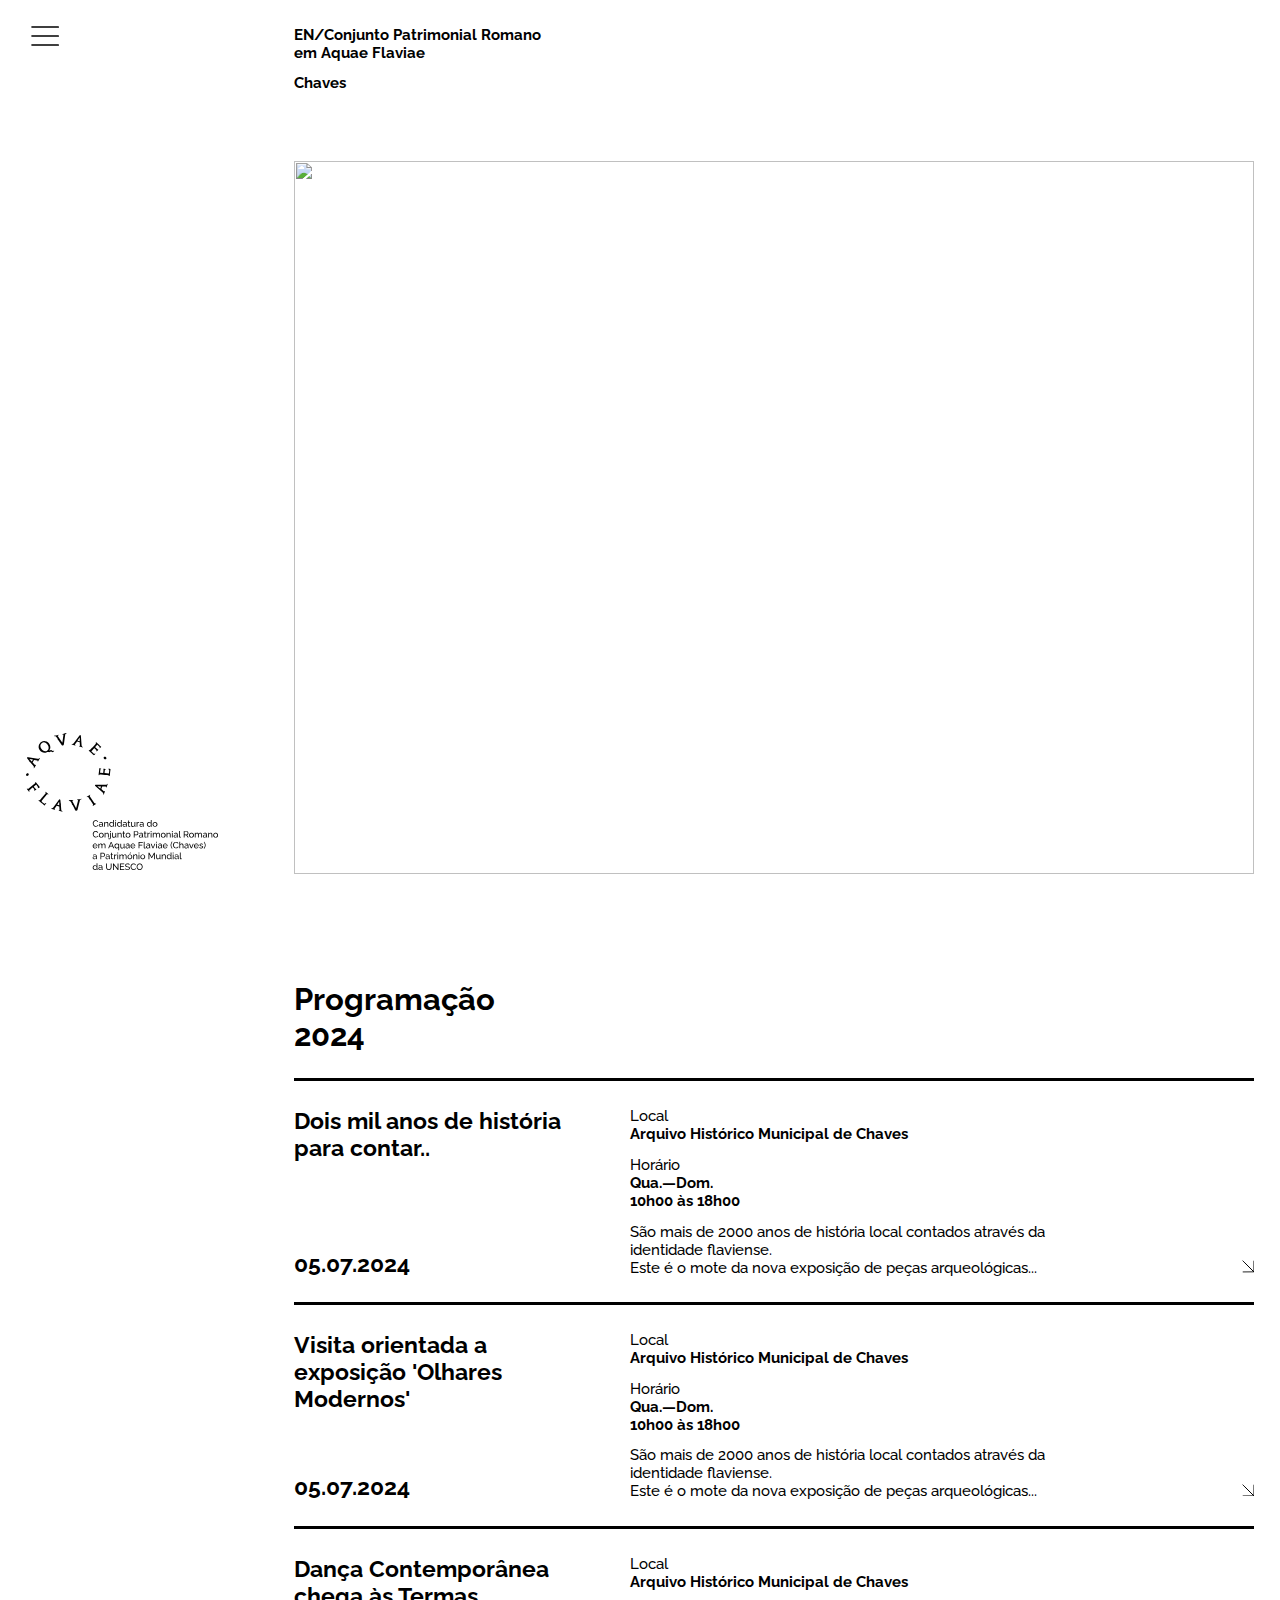
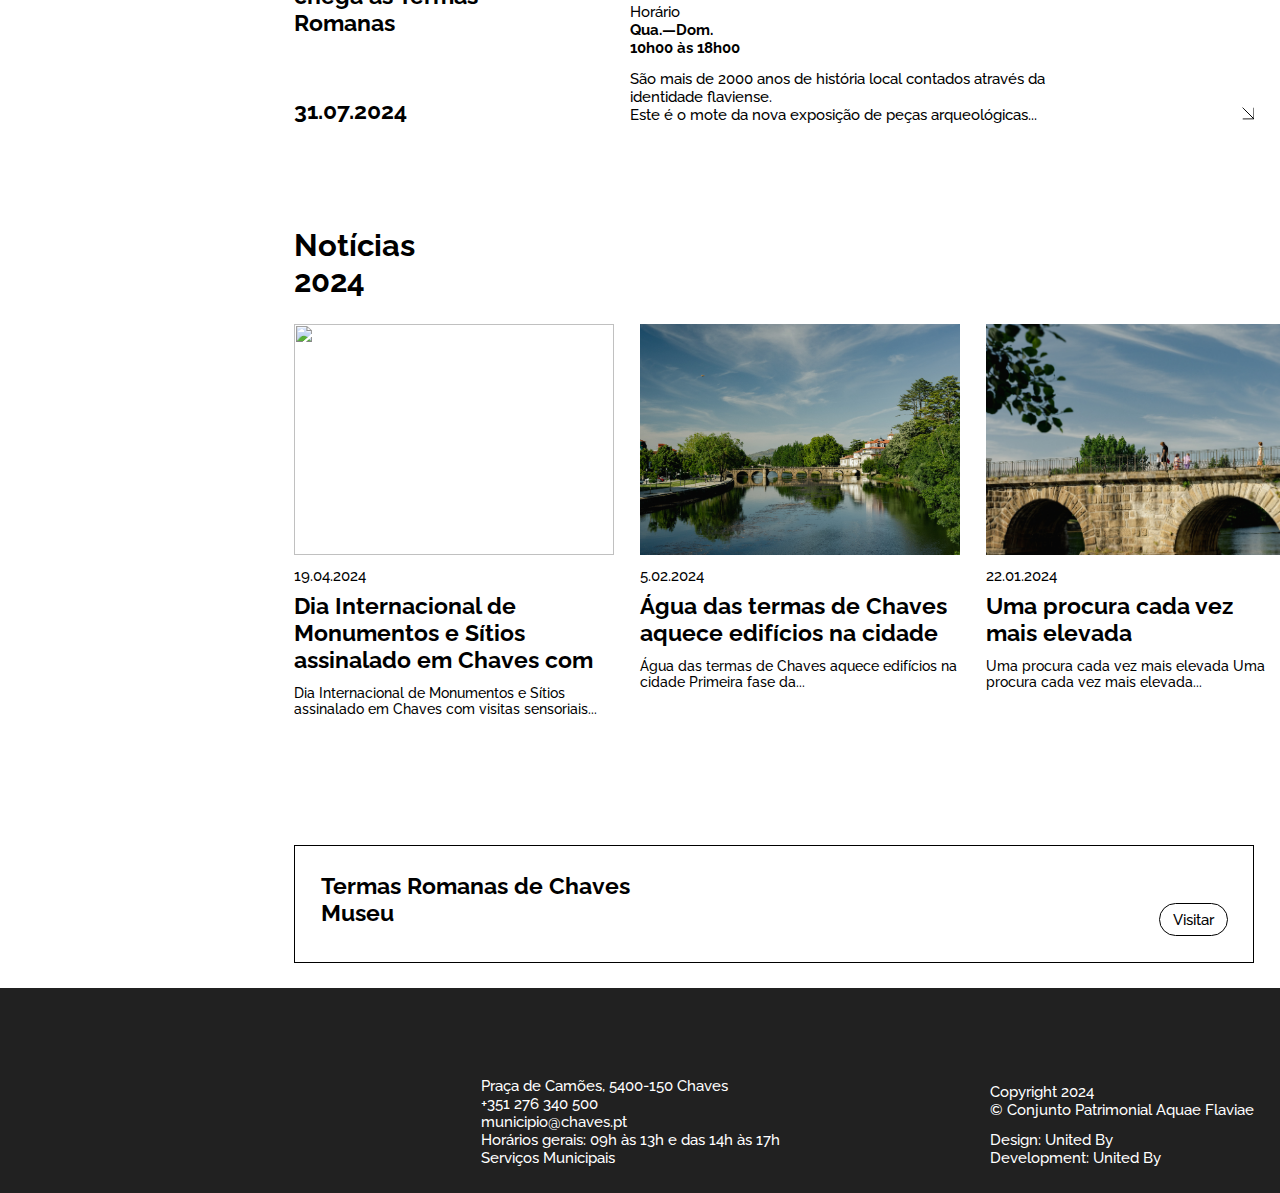
==== commit 259e065a: "++" ====
--- a/en/index.html
+++ b/en/index.html
@@ -44,24 +44,24 @@
                         </svg>
                     </div>
                     <div id="menuItemsDesktop">
-                        <a href="index.html">
+                        <a href="../index.html">
                             <li class="selected">Início</li>
                         </a>
-                        <a href="bemPatrimonial.html">
+                        <a href="../bemPatrimonial.html">
                             <li>Bem Patrimonial</li>
                         </a>
 
-                        <a href="candidatura.html">
+                        <a href="../candidatura.html">
                             <li>Candidatura</li>
                         </a>
 
-                        <a href="unesco.html">
+                        <a href="../unesco.html">
                             <li>UNESCO</li>
                         </a>
-                        <a href="contactos.html">
+                        <a href="../contactos.html">
                             <li>Contactos</li>
                         </a>
-                        <p class="marginTopHalf"><a href="index.html">PT</a>/<a href="en/index.html">ENG</a></p>
+                        <p class="marginTopHalf"><a href="../index.html">PT</a>/EN</p>
                     </div>
                 </div>
 
--- a/style.css
+++ b/style.css
@@ -5,7 +5,7 @@
     --marginHMobile: 6vw;
     --topDiv: 15vh;
     --topDivMobile: 10vh;
-    --borderRadius: 10px;
+    --borderRadius: 0px;
     --headerHeightMobile: 15vh;
 
 
@@ -68,8 +68,9 @@
 }
 
 h4 {
-    font-size: calc(15px + 0.390625vw);
+    font-size: calc(13px + 0.390625vw);
     font-weight: 500;
+    text-wrap: pretty;
 }
 
 .borderRadius {
@@ -166,7 +167,7 @@
 }
 
 .topDiv {
-    height: var(--topDiv);
+    min-height: var(--topDiv);
 }
 
 header {
@@ -215,7 +216,6 @@
 
 .menuHeader {
     display: flex;
-    position: fixed;
 }
 
 .menuHeader img {
@@ -256,11 +256,13 @@
     margin-left: calc(var(--marginH)/4);
     opacity: 0;
     transition: opacity 0.5s;
+    pointer-events: none;
 }
 
 #menuItemsDesktop.show {
     display: block;
     opacity: 1;
+    pointer-events: visible;
 }
 
 .selected {
@@ -293,6 +295,7 @@
 .section50 {
     display: flex;
     justify-content: space-between;
+
 }
 
 .imageSectionFlex {
@@ -328,6 +331,7 @@
     display: flex;
     flex-direction: column;
     justify-content: space-between;
+    gap: var(--marginH);
 }
 
 
@@ -391,14 +395,18 @@
     justify-content: space-between;
     border-color: black;
     border-width: 1px;
-    border-style: solid;
-    padding: calc(var(--marginH));
+    border-top: solid;
+    padding-top: var(--marginH);
     border-radius: var(--borderRadius);
     transition: background-color 0.5s;
 }
 
+.agendaLast {
+    border-bottom: solid;
+    padding-bottom: var(--marginH);
+}
+
 .agenda:hover {
-    background-color: var(--grey);
     cursor: pointer;
 }
 
@@ -417,12 +425,8 @@
 }
 
 .agendaArrow {
-    display: flex;
     align-items: flex-end;
     margin-left: calc(var(--marginH));
-}
-
-.agendaArrow {
     align-self: flex-end;
 }
 
@@ -455,14 +459,15 @@
     transform: stroke-width 1s;
 }
 
-.newsLink{
+.newsLink {
     position: relative;
 }
 
-.news .agendaArrow{
+.news .agendaArrow {
     position: absolute;
     bottom: 0;
-    right:0;
+    right: 0;
+    display: none;
 }
 
 .newsGeneral:active {
@@ -534,7 +539,7 @@
     border-color: black;
     border-width: 1px;
     border-style: solid;
-    padding: calc(var(--borderRadius)* 0.6) calc(var(--borderRadius)* 1.8);
+    padding: calc(var(--marginH)/4) calc(var(--marginH)/2);
     text-align: center;
     text-decoration: none;
     border-radius: 100px;
@@ -571,34 +576,34 @@
 
 
 
- /*news*/
- .topDivNews{
+/*news*/
+.topDivNews {
     display: flex;
     flex-direction: column;
     justify-content: space-between;
 }
 
 
-.newsDetails{
+.newsDetails {
     align-self: flex-end;
 }
 
-.newsDetails p{
-    font-weight: 500!important;
-}
-
-.titleNews{
+.newsDetails p {
+    font-weight: 500 !important;
+}
+
+.titleNews {
     width: 40%;
 }
 
-.titleNews h1{
+.titleNews h1 {
     text-wrap: pretty;
 }
 
 
 
- /*agenda*/
-.topDivAgenda{
+/*agenda*/
+.topDivAgenda {
     display: flex;
     justify-content: space-between;
 }
@@ -610,16 +615,15 @@
 /*contactos*/
 @keyframes pulse {
     0% {
-        width: 1.5vw;
-        height: 1.5vw;
-    }
+        transform: scale(1);
+    }
+
     50% {
-        width: 3vw;
-        height: 3vw;
-    }
+        transform: scale(2);
+    }
+
     100% {
-        width: 1.5vw;
-        height: 1.5vw;
+        transform: scale(1);
     }
 }
 
@@ -634,6 +638,8 @@
     border-radius: 50%;
     animation: pulse 5s infinite;
     transform-origin: center;
+    width: 1.5vw;
+    height: 1.5vw;
 }
 
 #ellipseTermas {
@@ -642,9 +648,9 @@
     right: 34.5%;
 }
 
-#infoEllipseTermas{
+#infoEllipseTermas {
     position: absolute;
-    bottom: 44%;
+    top: 44%;
     right: calc(34.5% + 5%);
 }
 
@@ -654,10 +660,10 @@
     right: 30.7%;
 }
 
-#infoEllipsePonte{
+#infoEllipsePonte {
     position: absolute;
-    top: 54%;
-    right: calc(30.7% - 17%);
+    top: 63%;
+    right: 18%;
 }
 
 
@@ -669,8 +675,8 @@
     border: 1px solid #ccc;
     z-index: 20;
     padding: calc(var(--marginH)/2);
-background-color: white;
-border-radius: var(--borderRadius);
+    background-color: white;
+    border-radius: var(--borderRadius);
 }
 
 
@@ -943,17 +949,17 @@
         margin-top: var(--marginHMobile);
     }
 
-    .newsH1{
+    .newsH1 {
         display: flex;
         flex-direction: column;
     }
 
-    .newsH1 svg{
+    .newsH1 svg {
         margin-top: calc(var(--marginHMobile) / 2);
     }
 
-    .newsH1Title{
-        width:100%;
+    .newsH1Title {
+        width: 100%;
         margin-top: calc(var(--marginHMobile) / 2);
     }
 
@@ -977,5 +983,5 @@
     }
 
 
- 
+
 }